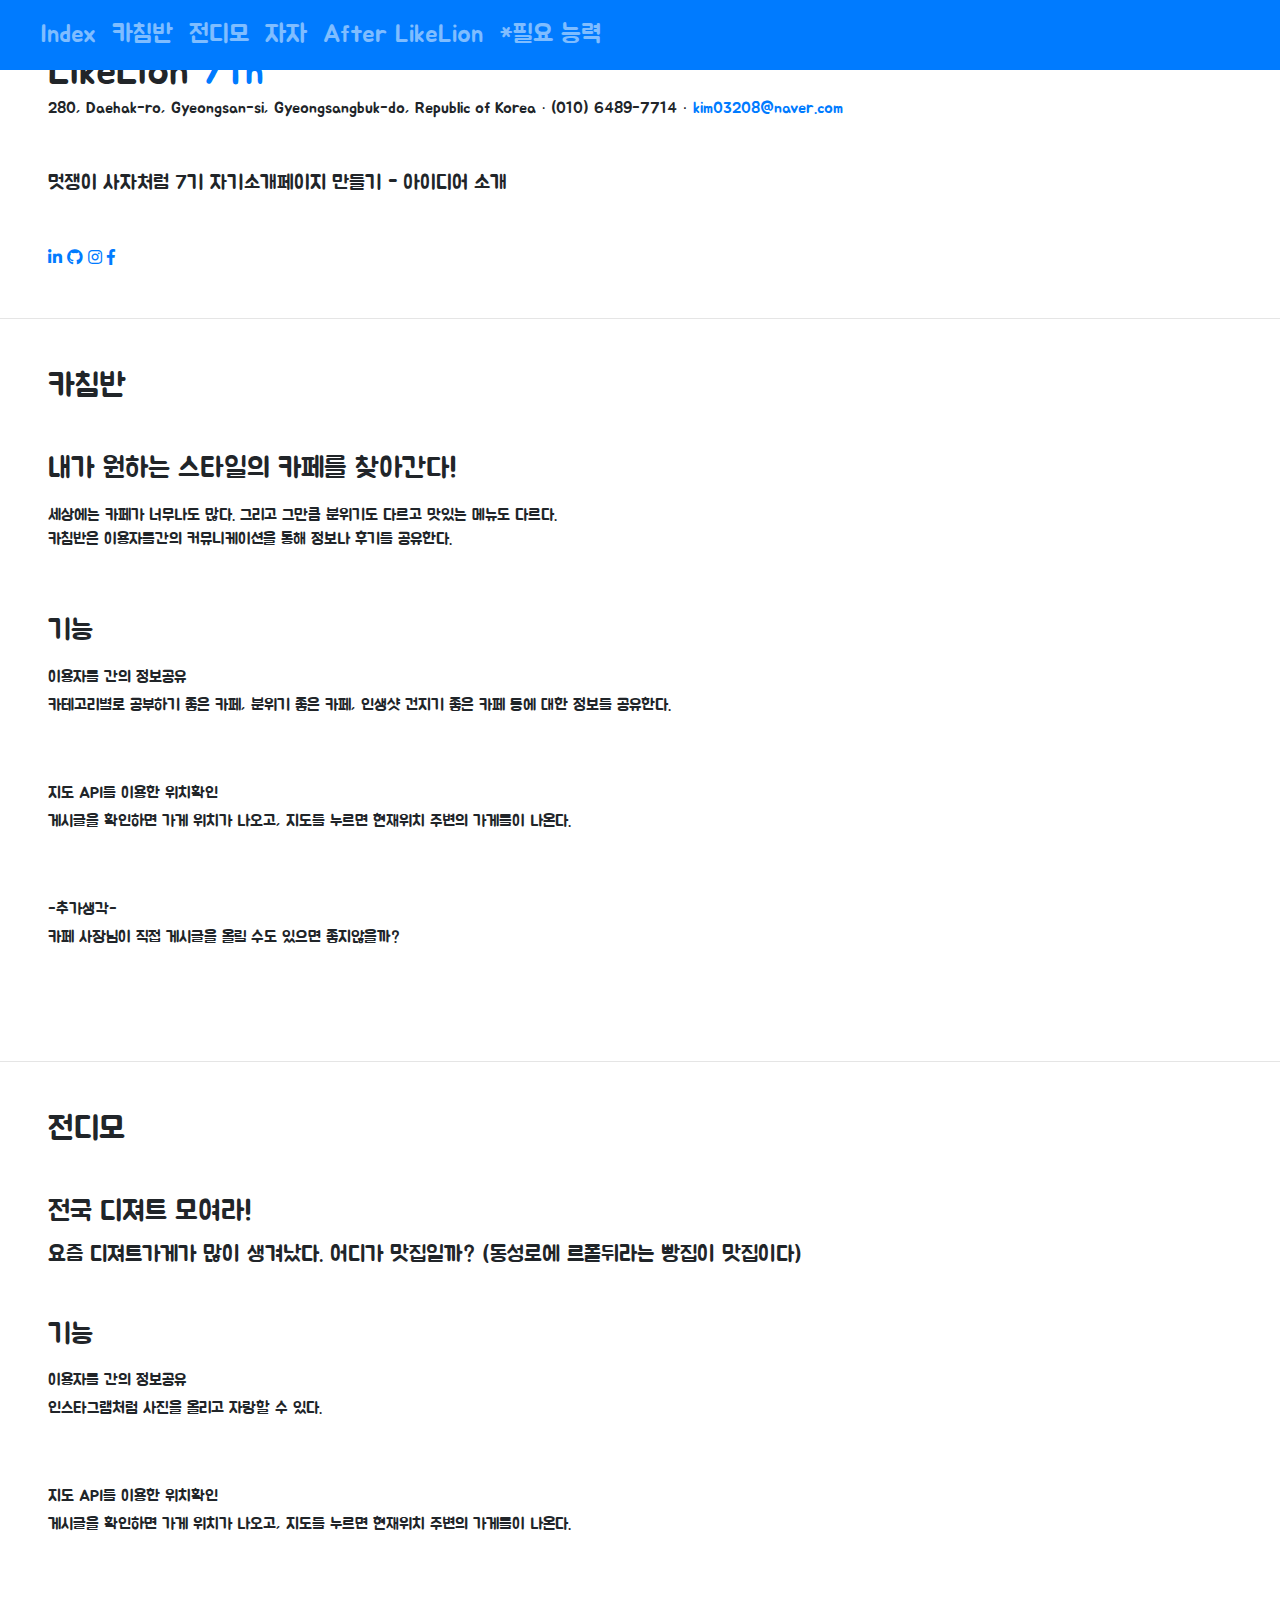
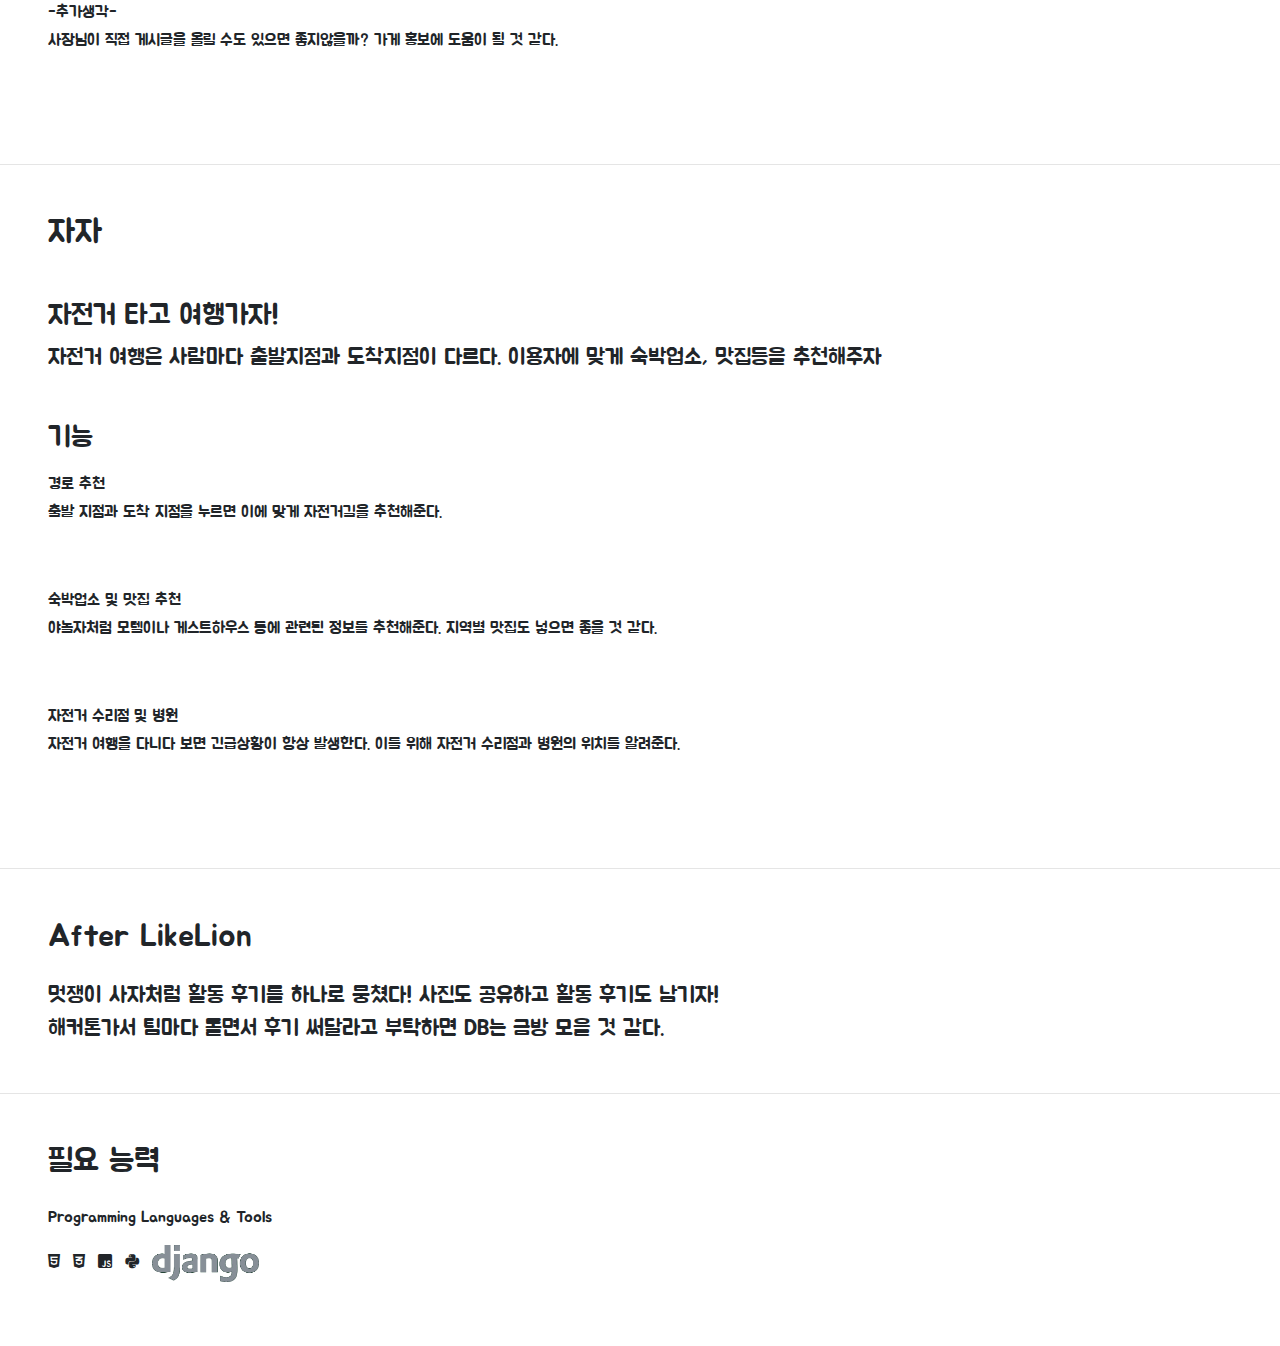
==== idea.html @ 7d44b67d "0325_ver1" ====
<!DOCTYPE html>
<html lang="en">

<head>

    <meta charset="utf-8">
    <meta name="viewport" content="width=device-width, initial-scale=1, shrink-to-fit=no">
    <meta name="description" content="">
    <meta name="author" content="">

    <title>SEUNG HWAN's IDEA</title>

    <!-- Bootstrap core CSS -->
    <link href="vendor/bootstrap/css/bootstrap.min.css" rel="stylesheet">

    <!-- Custom fonts for this template -->
    <link href="https://fonts.googleapis.com/css?family=Saira+Extra+Condensed:500,700" rel="stylesheet">
    <link href="https://fonts.googleapis.com/css?family=Muli:400,400i,800,800i" rel="stylesheet">
    <link href="vendor/fontawesome-free/css/all.min.css" rel="stylesheet">

    <!-- Custom styles for this template -->
    <link href="css/resume.min.css" rel="stylesheet">

    <!-- Google Font-->
    <link href="https://fonts.googleapis.com/css?family=Jua&amp;subset=korean" rel="stylesheet">
</head>

<body id="page-top" class="c_font">

    <nav class="navbar navbar-expand-lg navbar-dark bg-primary fixed-top" id="sideNav">
        <a class="navbar-brand js-scroll-trigger" href="#page-top">
            <span class="d-block d-lg-none">Clarence Taylor</span>
            <span class="d-none d-lg-block">
                <img class="img-fluid img-profile rounded-circle mx-auto mb-2" src="img/profile.jpg" alt="">
            </span>
        </a>
        <button class="navbar-toggler" type="button" data-toggle="collapse" data-target="#navbarSupportedContent"
            aria-controls="navbarSupportedContent" aria-expanded="false" aria-label="Toggle navigation">
            <span class="navbar-toggler-icon"></span>
        </button>
        <div class="collapse navbar-collapse" id="navbarSupportedContent">
            <ul class="navbar-nav" style="font-size:25px">
                <li class="nav-item">
                    <a class="nav-link js-scroll-trigger" href="#about">Index</a>
                </li>
                <li class="nav-item">
                    <a class="nav-link js-scroll-trigger" href="#experience">카침반</a>
                </li>
                <li class="nav-item">
                    <a class="nav-link js-scroll-trigger" href="#education">전디모</a>
                </li>
                <li class="nav-item">
                    <a class="nav-link js-scroll-trigger" href="#skills">자자</a>
                </li>
                <li class="nav-item">
                    <a class="nav-link js-scroll-trigger" href="#interests">After LikeLion</a>
                </li>
                <li class="nav-item">
                    <a class="nav-link js-scroll-trigger" href="#awards">*필요 능력</a>
                </li>
            </ul>
        </div>
    </nav>

    <div class="container-fluid p-0">

        <section class="resume-section p-3 p-lg-5 d-flex align-items-center" id="about">
            <div class="w-100">
                <h1 class="mb-0 c_font">LikeLion
                    <span class="text-primary">7th</span>
                </h1>
                <div class="subheading mb-5">280, Daehak-ro, Gyeongsan-si, Gyeongsangbuk-do, Republic of Korea · (010)
                    6489-7714 ·
                    <a href="mailto:name@email.com">kim03208@naver.com</a>
                </div>
                <p class="lead mb-5">멋쟁이 사자처럼 7기 자기소개페이지 만들기 - 아이디어 소개</p>
                <div class="social-icons">
                    <a href="index.html">
                        <i class="fab fa-linkedin-in"></i>
                    </a>
                    <a href="https://github.com/LovelyDUDU/LovelyDUDU.github.io">
                        <i class="fab fa-github"></i>
                    </a>
                    <a href="https://www.instagram.com">
                        <i class="fab fa-instagram"></i>
                    </a>
                    <a href="https://www.facebook.com">
                        <i class="fab fa-facebook-f"></i>
                    </a>
                </div>
            </div>
        </section>

        <hr class="m-0">

        <section class="resume-section p-3 p-lg-5 d-flex justify-content-center c_font" id="experience">
            <div class="w-100">
                <h2 class="mb-5 c_font">카침반</h2>

                <div class="resume-item d-flex flex-column flex-md-row justify-content-between mb-5">
                    <div class="resume-content">
                        <h3 class="mb-0 c_font">내가 원하는 스타일의 카페를 찾아간다!</h3>
                        <div class="subheading mb-3"></div>
                        <p>세상에는 카페가 너무나도 많다. 그리고 그만큼 분위기도 다르고 맛있는 메뉴도 다르다.<br>카침반은 이용자들간의 커뮤니케이션을 통해 정보나 후기를 공유한다. </p>
                    </div>
                </div>

                <div class="resume-item d-flex flex-column flex-md-row justify-content-between mb-5">
                    <div class="resume-content">
                        <h3 class="mb-3 c_font">기능</h3>
                        <div class="subheading mb-1 c_font">이용자들 간의 정보공유</div>
                        <p>카테고리별로 공부하기 좋은 카페, 분위기 좋은 카페, 인생샷 건지기 좋은 카페 등에 대한 정보를 공유한다.</p>
                    </div>
                </div>

                <div class="resume-item d-flex flex-column flex-md-row justify-content-between mb-5">
                    <div class="resume-content">
                        <div class="subheading mb-1 c_font">지도 API를 이용한 위치확인</div>
                        <p>게시글을 확인하면 가게 위치가 나오고, 지도를 누르면 현재위치 주변의 가게들이 나온다.</p>
                    </div>
                </div>

                <div class="resume-item d-flex flex-column flex-md-row justify-content-between mb-5">
                    <div class="resume-content">
                        <div class="subheading mb-1 c_font">-추가생각-</div>
                        <p>카페 사장님이 직접 게시글을 올릴 수도 있으면 좋지않을까?</p>
                    </div>
                </div>

            </div>

        </section>

        <hr class="m-0">

        <section class="resume-section p-3 p-lg-5 d-flex align-items-center" id="education">
            <div class="w-100">
                <h2 class="mb-5 c_font">전디모</h2>

                <div class="resume-item d-flex flex-column flex-md-row justify-content-between mb-5">
                    <div class="resume-content">
                        <h3 class="mb-0 c_font">전국 디져트 모여라!</h3>
                        <div class="subheading mb-2"></div>
                        <div style="font-size:22px">요즘 디져트가게가 많이 생겨났다. 어디가 맛집일까? (동성로에 르폴뒤라는 빵집이 맛집이다)</div>
                    </div>
                </div>

                <div class="resume-item d-flex flex-column flex-md-row justify-content-between mb-5">
                    <div class="resume-content">
                        <h3 class="mb-3 c_font">기능</h3>
                        <div class="subheading mb-1 c_font">이용자들 간의 정보공유</div>
                        <p>인스타그램처럼 사진을 올리고 자랑할 수 있다.</p>
                    </div>
                </div>

                <div class="resume-item d-flex flex-column flex-md-row justify-content-between mb-5">
                    <div class="resume-content">
                        <div class="subheading mb-1 c_font">지도 API를 이용한 위치확인</div>
                        <p>게시글을 확인하면 가게 위치가 나오고, 지도를 누르면 현재위치 주변의 가게들이 나온다.</p>
                    </div>
                </div>

                <div class="resume-item d-flex flex-column flex-md-row justify-content-between mb-5">
                    <div class="resume-content">
                        <div class="subheading mb-1 c_font">-추가생각-</div>
                        <p>사장님이 직접 게시글을 올릴 수도 있으면 좋지않을까? 가게 홍보에 도움이 될 것 같다.</p>
                    </div>
                </div>
            </div>
    </div>
    </section>

    <hr class="m-0">

    <section class="resume-section p-3 p-lg-5 d-flex align-items-center" id="skills">
        <div class="w-100">
            <h2 class="mb-5 c_font">자자</h2>

            <div class="resume-item d-flex flex-column flex-md-row justify-content-between mb-5">
                <div class="resume-content">
                    <h3 class="mb-0 c_font">자전거 타고 여행가자!</h3>
                    <div class="subheading mb-2"></div>
                    <div style="font-size:22px">자전거 여행은 사람마다 출발지점과 도착지점이 다르다. 이용자에 맞게 숙박업소, 맛집등을 추천해주자</div>
                </div>
            </div>

            <div class="resume-item d-flex flex-column flex-md-row justify-content-between mb-5">
                <div class="resume-content">
                    <h3 class="mb-3 c_font">기능</h3>
                    <div class="subheading mb-1 c_font">경로 추천</div>
                    <p>출발 지점과 도착 지점을 누르면 이에 맞게 자전거길을 추천해준다.</p>
                </div>
            </div>

            <div class="resume-item d-flex flex-column flex-md-row justify-content-between mb-5">
                <div class="resume-content">
                    <div class="subheading mb-1 c_font">숙박업소 및 맛집 추천</div>
                    <p>야놀자처럼 모텔이나 게스트하우스 등에 관련된 정보를 추천해준다. 지역별 맛집도 넣으면 좋을 것 같다.</p>
                </div>
            </div>

            <div class="resume-item d-flex flex-column flex-md-row justify-content-between mb-5">
                <div class="resume-content">
                    <div class="subheading mb-1 c_font">자전거 수리점 및 병원</div>
                    <p>자전거 여행을 다니다 보면 긴급상황이 항상 발생한다. 이를 위해 자전거 수리점과 병원의 위치를 알려준다.</p>
                </div>
            </div>
        </div>
    </section>

    <hr class="m-0">

    <section class="resume-section p-3 p-lg-5 d-flex align-items-center" id="interests">
        <div class="w-100">
            <h2 class="mb-4">After LikeLion</h2>
            <div style="font-size:22px">멋쟁이 사자처럼 활동 후기를 하나로 뭉쳤다! 사진도 공유하고 활동 후기도 남기자! <br> 해커톤가서 팀마다 돌면서 후기 써달라고 부탁하면 DB는 금방 모을 것 같다.</div>
        </div>
    </section>

    <hr class="m-0">

    <section class="resume-section p-3 p-lg-5 d-flex align-items-center" id="awards">
        <div class="w-100">
            <h2 class="mb-4 c_font">필요 능력</h2>
            <div class="subheading mb-3">Programming Languages &amp; Tools</div>
            <ul class="list-inline dev-icons">
                <li class="list-inline-item">
                    <i class="fab fa-html5"></i>
                </li>
                <li class="list-inline-item">
                    <i class="fab fa-css3-alt"></i>
                </li>
                <li class="list-inline-item">
                    <i class="fab fa-js-square"></i>
                </li>
                <li class="list-inline-item">
                    <i class="fab fa-python"></i>
                </li>
                <li class="list-inline-item">
                    <img class="img-fluid fab" src="img/icon_django.png" alt="" style="width:13%">
                </li>
            </ul>

    </section>

    </div>

    <!-- Bootstrap core JavaScript -->
    <script src="vendor/jquery/jquery.min.js"></script>
    <script src="vendor/bootstrap/js/bootstrap.bundle.min.js"></script>

    <!-- Plugin JavaScript -->
    <script src="vendor/jquery-easing/jquery.easing.min.js"></script>

    <!-- Custom scripts for this template -->
    <script src="js/resume.min.js"></script>

</body>
<style>
    .c_font {
        font-family: 'Jua', sans-serif;
    }
</style>

</html>
---- vendor/fontawesome-free/css/all.min.css ----
.fa,.fab,.fal,.far,.fas{-moz-osx-font-smoothing:grayscale;-webkit-font-smoothing:antialiased;display:inline-block;font-style:normal;font-variant:normal;text-rendering:auto;line-height:1}.fa-lg{font-size:1.33333em;line-height:.75em;vertical-align:-.0667em}.fa-xs{font-size:.75em}.fa-sm{font-size:.875em}.fa-1x{font-size:1em}.fa-2x{font-size:2em}.fa-3x{font-size:3em}.fa-4x{font-size:4em}.fa-5x{font-size:5em}.fa-6x{font-size:6em}.fa-7x{font-size:7em}.fa-8x{font-size:8em}.fa-9x{font-size:9em}.fa-10x{font-size:10em}.fa-fw{text-align:center;width:1.25em}.fa-ul{list-style-type:none;margin-left:2.5em;padding-left:0}.fa-ul>li{position:relative}.fa-li{left:-2em;position:absolute;text-align:center;width:2em;line-height:inherit}.fa-border{border:.08em solid #eee;border-radius:.1em;padding:.2em .25em .15em}.fa-pull-left{float:left}.fa-pull-right{float:right}.fa.fa-pull-left,.fab.fa-pull-left,.fal.fa-pull-left,.far.fa-pull-left,.fas.fa-pull-left{margin-right:.3em}.fa.fa-pull-right,.fab.fa-pull-right,.fal.fa-pull-right,.far.fa-pull-right,.fas.fa-pull-right{margin-left:.3em}.fa-spin{animation:fa-spin 2s infinite linear}.fa-pulse{animation:fa-spin 1s infinite steps(8)}@keyframes fa-spin{0%{transform:rotate(0deg)}to{transform:rotate(1turn)}}.fa-rotate-90{-ms-filter:"progid:DXImageTransform.Microsoft.BasicImage(rotation=1)";transform:rotate(90deg)}.fa-rotate-180{-ms-filter:"progid:DXImageTransform.Microsoft.BasicImage(rotation=2)";transform:rotate(180deg)}.fa-rotate-270{-ms-filter:"progid:DXImageTransform.Microsoft.BasicImage(rotation=3)";transform:rotate(270deg)}.fa-flip-horizontal{-ms-filter:"progid:DXImageTransform.Microsoft.BasicImage(rotation=0, mirror=1)";transform:scaleX(-1)}.fa-flip-vertical{transform:scaleY(-1)}.fa-flip-both,.fa-flip-horizontal.fa-flip-vertical,.fa-flip-vertical{-ms-filter:"progid:DXImageTransform.Microsoft.BasicImage(rotation=2, mirror=1)"}.fa-flip-both,.fa-flip-horizontal.fa-flip-vertical{transform:scale(-1)}:root .fa-flip-both,:root .fa-flip-horizontal,:root .fa-flip-vertical,:root .fa-rotate-90,:root .fa-rotate-180,:root .fa-rotate-270{filter:none}.fa-stack{display:inline-block;height:2em;line-height:2em;position:relative;vertical-align:middle;width:2.5em}.fa-stack-1x,.fa-stack-2x{left:0;position:absolute;text-align:center;width:100%}.fa-stack-1x{line-height:inherit}.fa-stack-2x{font-size:2em}.fa-inverse{color:#fff}.fa-500px:before{content:"\f26e"}.fa-accessible-icon:before{content:"\f368"}.fa-accusoft:before{content:"\f369"}.fa-acquisitions-incorporated:before{content:"\f6af"}.fa-ad:before{content:"\f641"}.fa-address-book:before{content:"\f2b9"}.fa-address-card:before{content:"\f2bb"}.fa-adjust:before{content:"\f042"}.fa-adn:before{content:"\f170"}.fa-adobe:before{content:"\f778"}.fa-adversal:before{content:"\f36a"}.fa-affiliatetheme:before{content:"\f36b"}.fa-air-freshener:before{content:"\f5d0"}.fa-algolia:before{content:"\f36c"}.fa-align-center:before{content:"\f037"}.fa-align-justify:before{content:"\f039"}.fa-align-left:before{content:"\f036"}.fa-align-right:before{content:"\f038"}.fa-alipay:before{content:"\f642"}.fa-allergies:before{content:"\f461"}.fa-amazon:before{content:"\f270"}.fa-amazon-pay:before{content:"\f42c"}.fa-ambulance:before{content:"\f0f9"}.fa-american-sign-language-interpreting:before{content:"\f2a3"}.fa-amilia:before{content:"\f36d"}.fa-anchor:before{content:"\f13d"}.fa-android:before{content:"\f17b"}.fa-angellist:before{content:"\f209"}.fa-angle-double-down:before{content:"\f103"}.fa-angle-double-left:before{content:"\f100"}.fa-angle-double-right:before{content:"\f101"}.fa-angle-double-up:before{content:"\f102"}.fa-angle-down:before{content:"\f107"}.fa-angle-left:before{content:"\f104"}.fa-angle-right:before{content:"\f105"}.fa-angle-up:before{content:"\f106"}.fa-angry:before{content:"\f556"}.fa-angrycreative:before{content:"\f36e"}.fa-angular:before{content:"\f420"}.fa-ankh:before{content:"\f644"}.fa-app-store:before{content:"\f36f"}.fa-app-store-ios:before{content:"\f370"}.fa-apper:before{content:"\f371"}.fa-apple:before{content:"\f179"}.fa-apple-alt:before{content:"\f5d1"}.fa-apple-pay:before{content:"\f415"}.fa-archive:before{content:"\f187"}.fa-archway:before{content:"\f557"}.fa-arrow-alt-circle-down:before{content:"\f358"}.fa-arrow-alt-circle-left:before{content:"\f359"}.fa-arrow-alt-circle-right:before{content:"\f35a"}.fa-arrow-alt-circle-up:before{content:"\f35b"}.fa-arrow-circle-down:before{content:"\f0ab"}.fa-arrow-circle-left:before{content:"\f0a8"}.fa-arrow-circle-right:before{content:"\f0a9"}.fa-arrow-circle-up:before{content:"\f0aa"}.fa-arrow-down:before{content:"\f063"}.fa-arrow-left:before{content:"\f060"}.fa-arrow-right:before{content:"\f061"}.fa-arrow-up:before{content:"\f062"}.fa-arrows-alt:before{content:"\f0b2"}.fa-arrows-alt-h:before{content:"\f337"}.fa-arrows-alt-v:before{content:"\f338"}.fa-artstation:before{content:"\f77a"}.fa-assistive-listening-systems:before{content:"\f2a2"}.fa-asterisk:before{content:"\f069"}.fa-asymmetrik:before{content:"\f372"}.fa-at:before{content:"\f1fa"}.fa-atlas:before{content:"\f558"}.fa-atlassian:before{content:"\f77b"}.fa-atom:before{content:"\f5d2"}.fa-audible:before{content:"\f373"}.fa-audio-description:before{content:"\f29e"}.fa-autoprefixer:before{content:"\f41c"}.fa-avianex:before{content:"\f374"}.fa-aviato:before{content:"\f421"}.fa-award:before{content:"\f559"}.fa-aws:before{content:"\f375"}.fa-baby:before{content:"\f77c"}.fa-baby-carriage:before{content:"\f77d"}.fa-backspace:before{content:"\f55a"}.fa-backward:before{content:"\f04a"}.fa-bacon:before{content:"\f7e5"}.fa-balance-scale:before{content:"\f24e"}.fa-ban:before{content:"\f05e"}.fa-band-aid:before{content:"\f462"}.fa-bandcamp:before{content:"\f2d5"}.fa-barcode:before{content:"\f02a"}.fa-bars:before{content:"\f0c9"}.fa-baseball-ball:before{content:"\f433"}.fa-basketball-ball:before{content:"\f434"}.fa-bath:before{content:"\f2cd"}.fa-battery-empty:before{content:"\f244"}.fa-battery-full:before{content:"\f240"}.fa-battery-half:before{content:"\f242"}.fa-battery-quarter:before{content:"\f243"}.fa-battery-three-quarters:before{content:"\f241"}.fa-bed:before{content:"\f236"}.fa-beer:before{content:"\f0fc"}.fa-behance:before{content:"\f1b4"}.fa-behance-square:before{content:"\f1b5"}.fa-bell:before{content:"\f0f3"}.fa-bell-slash:before{content:"\f1f6"}.fa-bezier-curve:before{content:"\f55b"}.fa-bible:before{content:"\f647"}.fa-bicycle:before{content:"\f206"}.fa-bimobject:before{content:"\f378"}.fa-binoculars:before{content:"\f1e5"}.fa-biohazard:before{content:"\f780"}.fa-birthday-cake:before{content:"\f1fd"}.fa-bitbucket:before{content:"\f171"}.fa-bitcoin:before{content:"\f379"}.fa-bity:before{content:"\f37a"}.fa-black-tie:before{content:"\f27e"}.fa-blackberry:before{content:"\f37b"}.fa-blender:before{content:"\f517"}.fa-blender-phone:before{content:"\f6b6"}.fa-blind:before{content:"\f29d"}.fa-blog:before{content:"\f781"}.fa-blogger:before{content:"\f37c"}.fa-blogger-b:before{content:"\f37d"}.fa-bluetooth:before{content:"\f293"}.fa-bluetooth-b:before{content:"\f294"}.fa-bold:before{content:"\f032"}.fa-bolt:before{content:"\f0e7"}.fa-bomb:before{content:"\f1e2"}.fa-bone:before{content:"\f5d7"}.fa-bong:before{content:"\f55c"}.fa-book:before{content:"\f02d"}.fa-book-dead:before{content:"\f6b7"}.fa-book-medical:before{content:"\f7e6"}.fa-book-open:before{content:"\f518"}.fa-book-reader:before{content:"\f5da"}.fa-bookmark:before{content:"\f02e"}.fa-bowling-ball:before{content:"\f436"}.fa-box:before{content:"\f466"}.fa-box-open:before{content:"\f49e"}.fa-boxes:before{content:"\f468"}.fa-braille:before{content:"\f2a1"}.fa-brain:before{content:"\f5dc"}.fa-bread-slice:before{content:"\f7ec"}.fa-briefcase:before{content:"\f0b1"}.fa-briefcase-medical:before{content:"\f469"}.fa-broadcast-tower:before{content:"\f519"}.fa-broom:before{content:"\f51a"}.fa-brush:before{content:"\f55d"}.fa-btc:before{content:"\f15a"}.fa-bug:before{content:"\f188"}.fa-building:before{content:"\f1ad"}.fa-bullhorn:before{content:"\f0a1"}.fa-bullseye:before{content:"\f140"}.fa-burn:before{content:"\f46a"}.fa-buromobelexperte:before{content:"\f37f"}.fa-bus:before{content:"\f207"}.fa-bus-alt:before{content:"\f55e"}.fa-business-time:before{content:"\f64a"}.fa-buysellads:before{content:"\f20d"}.fa-calculator:before{content:"\f1ec"}.fa-calendar:before{content:"\f133"}.fa-calendar-alt:before{content:"\f073"}.fa-calendar-check:before{content:"\f274"}.fa-calendar-day:before{content:"\f783"}.fa-calendar-minus:before{content:"\f272"}.fa-calendar-plus:before{content:"\f271"}.fa-calendar-times:before{content:"\f273"}.fa-calendar-week:before{content:"\f784"}.fa-camera:before{content:"\f030"}.fa-camera-retro:before{content:"\f083"}.fa-campground:before{content:"\f6bb"}.fa-canadian-maple-leaf:before{content:"\f785"}.fa-candy-cane:before{content:"\f786"}.fa-cannabis:before{content:"\f55f"}.fa-capsules:before{content:"\f46b"}.fa-car:before{content:"\f1b9"}.fa-car-alt:before{content:"\f5de"}.fa-car-battery:before{content:"\f5df"}.fa-car-crash:before{content:"\f5e1"}.fa-car-side:before{content:"\f5e4"}.fa-caret-down:before{content:"\f0d7"}.fa-caret-left:before{content:"\f0d9"}.fa-caret-right:before{content:"\f0da"}.fa-caret-square-down:before{content:"\f150"}.fa-caret-square-left:before{content:"\f191"}.fa-caret-square-right:before{content:"\f152"}.fa-caret-square-up:before{content:"\f151"}.fa-caret-up:before{content:"\f0d8"}.fa-carrot:before{content:"\f787"}.fa-cart-arrow-down:before{content:"\f218"}.fa-cart-plus:before{content:"\f217"}.fa-cash-register:before{content:"\f788"}.fa-cat:before{content:"\f6be"}.fa-cc-amazon-pay:before{content:"\f42d"}.fa-cc-amex:before{content:"\f1f3"}.fa-cc-apple-pay:before{content:"\f416"}.fa-cc-diners-club:before{content:"\f24c"}.fa-cc-discover:before{content:"\f1f2"}.fa-cc-jcb:before{content:"\f24b"}.fa-cc-mastercard:before{content:"\f1f1"}.fa-cc-paypal:before{content:"\f1f4"}.fa-cc-stripe:before{content:"\f1f5"}.fa-cc-visa:before{content:"\f1f0"}.fa-centercode:before{content:"\f380"}.fa-centos:before{content:"\f789"}.fa-certificate:before{content:"\f0a3"}.fa-chair:before{content:"\f6c0"}.fa-chalkboard:before{content:"\f51b"}.fa-chalkboard-teacher:before{content:"\f51c"}.fa-charging-station:before{content:"\f5e7"}.fa-chart-area:before{content:"\f1fe"}.fa-chart-bar:before{content:"\f080"}.fa-chart-line:before{content:"\f201"}.fa-chart-pie:before{content:"\f200"}.fa-check:before{content:"\f00c"}.fa-check-circle:before{content:"\f058"}.fa-check-double:before{content:"\f560"}.fa-check-square:before{content:"\f14a"}.fa-cheese:before{content:"\f7ef"}.fa-chess:before{content:"\f439"}.fa-chess-bishop:before{content:"\f43a"}.fa-chess-board:before{content:"\f43c"}.fa-chess-king:before{content:"\f43f"}.fa-chess-knight:before{content:"\f441"}.fa-chess-pawn:before{content:"\f443"}.fa-chess-queen:before{content:"\f445"}.fa-chess-rook:before{content:"\f447"}.fa-chevron-circle-down:before{content:"\f13a"}.fa-chevron-circle-left:before{content:"\f137"}.fa-chevron-circle-right:before{content:"\f138"}.fa-chevron-circle-up:before{content:"\f139"}.fa-chevron-down:before{content:"\f078"}.fa-chevron-left:before{content:"\f053"}.fa-chevron-right:before{content:"\f054"}.fa-chevron-up:before{content:"\f077"}.fa-child:before{content:"\f1ae"}.fa-chrome:before{content:"\f268"}.fa-church:before{content:"\f51d"}.fa-circle:before{content:"\f111"}.fa-circle-notch:before{content:"\f1ce"}.fa-city:before{content:"\f64f"}.fa-clinic-medical:before{content:"\f7f2"}.fa-clipboard:before{content:"\f328"}.fa-clipboard-check:before{content:"\f46c"}.fa-clipboard-list:before{content:"\f46d"}.fa-clock:before{content:"\f017"}.fa-clone:before{content:"\f24d"}.fa-closed-captioning:before{content:"\f20a"}.fa-cloud:before{content:"\f0c2"}.fa-cloud-download-alt:before{content:"\f381"}.fa-cloud-meatball:before{content:"\f73b"}.fa-cloud-moon:before{content:"\f6c3"}.fa-cloud-moon-rain:before{content:"\f73c"}.fa-cloud-rain:before{content:"\f73d"}.fa-cloud-showers-heavy:before{content:"\f740"}.fa-cloud-sun:before{content:"\f6c4"}.fa-cloud-sun-rain:before{content:"\f743"}.fa-cloud-upload-alt:before{content:"\f382"}.fa-cloudscale:before{content:"\f383"}.fa-cloudsmith:before{content:"\f384"}.fa-cloudversify:before{content:"\f385"}.fa-cocktail:before{content:"\f561"}.fa-code:before{content:"\f121"}.fa-code-branch:before{content:"\f126"}.fa-codepen:before{content:"\f1cb"}.fa-codiepie:before{content:"\f284"}.fa-coffee:before{content:"\f0f4"}.fa-cog:before{content:"\f013"}.fa-cogs:before{content:"\f085"}.fa-coins:before{content:"\f51e"}.fa-columns:before{content:"\f0db"}.fa-comment:before{content:"\f075"}.fa-comment-alt:before{content:"\f27a"}.fa-comment-dollar:before{content:"\f651"}.fa-comment-dots:before{content:"\f4ad"}.fa-comment-medical:before{content:"\f7f5"}.fa-comment-slash:before{content:"\f4b3"}.fa-comments:before{content:"\f086"}.fa-comments-dollar:before{content:"\f653"}.fa-compact-disc:before{content:"\f51f"}.fa-compass:before{content:"\f14e"}.fa-compress:before{content:"\f066"}.fa-compress-arrows-alt:before{content:"\f78c"}.fa-concierge-bell:before{content:"\f562"}.fa-confluence:before{content:"\f78d"}.fa-connectdevelop:before{content:"\f20e"}.fa-contao:before{content:"\f26d"}.fa-cookie:before{content:"\f563"}.fa-cookie-bite:before{content:"\f564"}.fa-copy:before{content:"\f0c5"}.fa-copyright:before{content:"\f1f9"}.fa-couch:before{content:"\f4b8"}.fa-cpanel:before{content:"\f388"}.fa-creative-commons:before{content:"\f25e"}.fa-creative-commons-by:before{content:"\f4e7"}.fa-creative-commons-nc:before{content:"\f4e8"}.fa-creative-commons-nc-eu:before{content:"\f4e9"}.fa-creative-commons-nc-jp:before{content:"\f4ea"}.fa-creative-commons-nd:before{content:"\f4eb"}.fa-creative-commons-pd:before{content:"\f4ec"}.fa-creative-commons-pd-alt:before{content:"\f4ed"}.fa-creative-commons-remix:before{content:"\f4ee"}.fa-creative-commons-sa:before{content:"\f4ef"}.fa-creative-commons-sampling:before{content:"\f4f0"}.fa-creative-commons-sampling-plus:before{content:"\f4f1"}.fa-creative-commons-share:before{content:"\f4f2"}.fa-creative-commons-zero:before{content:"\f4f3"}.fa-credit-card:before{content:"\f09d"}.fa-critical-role:before{content:"\f6c9"}.fa-crop:before{content:"\f125"}.fa-crop-alt:before{content:"\f565"}.fa-cross:before{content:"\f654"}.fa-crosshairs:before{content:"\f05b"}.fa-crow:before{content:"\f520"}.fa-crown:before{content:"\f521"}.fa-crutch:before{content:"\f7f7"}.fa-css3:before{content:"\f13c"}.fa-css3-alt:before{content:"\f38b"}.fa-cube:before{content:"\f1b2"}.fa-cubes:before{content:"\f1b3"}.fa-cut:before{content:"\f0c4"}.fa-cuttlefish:before{content:"\f38c"}.fa-d-and-d:before{content:"\f38d"}.fa-d-and-d-beyond:before{content:"\f6ca"}.fa-dashcube:before{content:"\f210"}.fa-database:before{content:"\f1c0"}.fa-deaf:before{content:"\f2a4"}.fa-delicious:before{content:"\f1a5"}.fa-democrat:before{content:"\f747"}.fa-deploydog:before{content:"\f38e"}.fa-deskpro:before{content:"\f38f"}.fa-desktop:before{content:"\f108"}.fa-dev:before{content:"\f6cc"}.fa-deviantart:before{content:"\f1bd"}.fa-dharmachakra:before{content:"\f655"}.fa-dhl:before{content:"\f790"}.fa-diagnoses:before{content:"\f470"}.fa-diaspora:before{content:"\f791"}.fa-dice:before{content:"\f522"}.fa-dice-d20:before{content:"\f6cf"}.fa-dice-d6:before{content:"\f6d1"}.fa-dice-five:before{content:"\f523"}.fa-dice-four:before{content:"\f524"}.fa-dice-one:before{content:"\f525"}.fa-dice-six:before{content:"\f526"}.fa-dice-three:before{content:"\f527"}.fa-dice-two:before{content:"\f528"}.fa-digg:before{content:"\f1a6"}.fa-digital-ocean:before{content:"\f391"}.fa-digital-tachograph:before{content:"\f566"}.fa-directions:before{content:"\f5eb"}.fa-discord:before{content:"\f392"}.fa-discourse:before{content:"\f393"}.fa-divide:before{content:"\f529"}.fa-dizzy:before{content:"\f567"}.fa-dna:before{content:"\f471"}.fa-dochub:before{content:"\f394"}.fa-docker:before{content:"\f395"}.fa-dog:before{content:"\f6d3"}.fa-dollar-sign:before{content:"\f155"}.fa-dolly:before{content:"\f472"}.fa-dolly-flatbed:before{content:"\f474"}.fa-donate:before{content:"\f4b9"}.fa-door-closed:before{content:"\f52a"}.fa-door-open:before{content:"\f52b"}.fa-dot-circle:before{content:"\f192"}.fa-dove:before{content:"\f4ba"}.fa-download:before{content:"\f019"}.fa-draft2digital:before{content:"\f396"}.fa-drafting-compass:before{content:"\f568"}.fa-dragon:before{content:"\f6d5"}.fa-draw-polygon:before{content:"\f5ee"}.fa-dribbble:before{content:"\f17d"}.fa-dribbble-square:before{content:"\f397"}.fa-dropbox:before{content:"\f16b"}.fa-drum:before{content:"\f569"}.fa-drum-steelpan:before{content:"\f56a"}.fa-drumstick-bite:before{content:"\f6d7"}.fa-drupal:before{content:"\f1a9"}.fa-dumbbell:before{content:"\f44b"}.fa-dumpster:before{content:"\f793"}.fa-dumpster-fire:before{content:"\f794"}.fa-dungeon:before{content:"\f6d9"}.fa-dyalog:before{content:"\f399"}.fa-earlybirds:before{content:"\f39a"}.fa-ebay:before{content:"\f4f4"}.fa-edge:before{content:"\f282"}.fa-edit:before{content:"\f044"}.fa-egg:before{content:"\f7fb"}.fa-eject:before{content:"\f052"}.fa-elementor:before{content:"\f430"}.fa-ellipsis-h:before{content:"\f141"}.fa-ellipsis-v:before{content:"\f142"}.fa-ello:before{content:"\f5f1"}.fa-ember:before{content:"\f423"}.fa-empire:before{content:"\f1d1"}.fa-envelope:before{content:"\f0e0"}.fa-envelope-open:before{content:"\f2b6"}.fa-envelope-open-text:before{content:"\f658"}.fa-envelope-square:before{content:"\f199"}.fa-envira:before{content:"\f299"}.fa-equals:before{content:"\f52c"}.fa-eraser:before{content:"\f12d"}.fa-erlang:before{content:"\f39d"}.fa-ethereum:before{content:"\f42e"}.fa-ethernet:before{content:"\f796"}.fa-etsy:before{content:"\f2d7"}.fa-euro-sign:before{content:"\f153"}.fa-exchange-alt:before{content:"\f362"}.fa-exclamation:before{content:"\f12a"}.fa-exclamation-circle:before{content:"\f06a"}.fa-exclamation-triangle:before{content:"\f071"}.fa-expand:before{content:"\f065"}.fa-expand-arrows-alt:before{content:"\f31e"}.fa-expeditedssl:before{content:"\f23e"}.fa-external-link-alt:before{content:"\f35d"}.fa-external-link-square-alt:before{content:"\f360"}.fa-eye:before{content:"\f06e"}.fa-eye-dropper:before{content:"\f1fb"}.fa-eye-slash:before{content:"\f070"}.fa-facebook:before{content:"\f09a"}.fa-facebook-f:before{content:"\f39e"}.fa-facebook-messenger:before{content:"\f39f"}.fa-facebook-square:before{content:"\f082"}.fa-fantasy-flight-games:before{content:"\f6dc"}.fa-fast-backward:before{content:"\f049"}.fa-fast-forward:before{content:"\f050"}.fa-fax:before{content:"\f1ac"}.fa-feather:before{content:"\f52d"}.fa-feather-alt:before{content:"\f56b"}.fa-fedex:before{content:"\f797"}.fa-fedora:before{content:"\f798"}.fa-female:before{content:"\f182"}.fa-fighter-jet:before{content:"\f0fb"}.fa-figma:before{content:"\f799"}.fa-file:before{content:"\f15b"}.fa-file-alt:before{content:"\f15c"}.fa-file-archive:before{content:"\f1c6"}.fa-file-audio:before{content:"\f1c7"}.fa-file-code:before{content:"\f1c9"}.fa-file-contract:before{content:"\f56c"}.fa-file-csv:before{content:"\f6dd"}.fa-file-download:before{content:"\f56d"}.fa-file-excel:before{content:"\f1c3"}.fa-file-export:before{content:"\f56e"}.fa-file-image:before{content:"\f1c5"}.fa-file-import:before{content:"\f56f"}.fa-file-invoice:before{content:"\f570"}.fa-file-invoice-dollar:before{content:"\f571"}.fa-file-medical:before{content:"\f477"}.fa-file-medical-alt:before{content:"\f478"}.fa-file-pdf:before{content:"\f1c1"}.fa-file-powerpoint:before{content:"\f1c4"}.fa-file-prescription:before{content:"\f572"}.fa-file-signature:before{content:"\f573"}.fa-file-upload:before{content:"\f574"}.fa-file-video:before{content:"\f1c8"}.fa-file-word:before{content:"\f1c2"}.fa-fill:before{content:"\f575"}.fa-fill-drip:before{content:"\f576"}.fa-film:before{content:"\f008"}.fa-filter:before{content:"\f0b0"}.fa-fingerprint:before{content:"\f577"}.fa-fire:before{content:"\f06d"}.fa-fire-alt:before{content:"\f7e4"}.fa-fire-extinguisher:before{content:"\f134"}.fa-firefox:before{content:"\f269"}.fa-first-aid:before{content:"\f479"}.fa-first-order:before{content:"\f2b0"}.fa-first-order-alt:before{content:"\f50a"}.fa-firstdraft:before{content:"\f3a1"}.fa-fish:before{content:"\f578"}.fa-fist-raised:before{content:"\f6de"}.fa-flag:before{content:"\f024"}.fa-flag-checkered:before{content:"\f11e"}.fa-flag-usa:before{content:"\f74d"}.fa-flask:before{content:"\f0c3"}.fa-flickr:before{content:"\f16e"}.fa-flipboard:before{content:"\f44d"}.fa-flushed:before{content:"\f579"}.fa-fly:before{content:"\f417"}.fa-folder:before{content:"\f07b"}.fa-folder-minus:before{content:"\f65d"}.fa-folder-open:before{content:"\f07c"}.fa-folder-plus:before{content:"\f65e"}.fa-font:before{content:"\f031"}.fa-font-awesome:before{content:"\f2b4"}.fa-font-awesome-alt:before{content:"\f35c"}.fa-font-awesome-flag:before{content:"\f425"}.fa-font-awesome-logo-full:before{content:"\f4e6"}.fa-fonticons:before{content:"\f280"}.fa-fonticons-fi:before{content:"\f3a2"}.fa-football-ball:before{content:"\f44e"}.fa-fort-awesome:before{content:"\f286"}.fa-fort-awesome-alt:before{content:"\f3a3"}.fa-forumbee:before{content:"\f211"}.fa-forward:before{content:"\f04e"}.fa-foursquare:before{content:"\f180"}.fa-free-code-camp:before{content:"\f2c5"}.fa-freebsd:before{content:"\f3a4"}.fa-frog:before{content:"\f52e"}.fa-frown:before{content:"\f119"}.fa-frown-open:before{content:"\f57a"}.fa-fulcrum:before{content:"\f50b"}.fa-funnel-dollar:before{content:"\f662"}.fa-futbol:before{content:"\f1e3"}.fa-galactic-republic:before{content:"\f50c"}.fa-galactic-senate:before{content:"\f50d"}.fa-gamepad:before{content:"\f11b"}.fa-gas-pump:before{content:"\f52f"}.fa-gavel:before{content:"\f0e3"}.fa-gem:before{content:"\f3a5"}.fa-genderless:before{content:"\f22d"}.fa-get-pocket:before{content:"\f265"}.fa-gg:before{content:"\f260"}.fa-gg-circle:before{content:"\f261"}.fa-ghost:before{content:"\f6e2"}.fa-gift:before{content:"\f06b"}.fa-gifts:before{content:"\f79c"}.fa-git:before{content:"\f1d3"}.fa-git-square:before{content:"\f1d2"}.fa-github:before{content:"\f09b"}.fa-github-alt:before{content:"\f113"}.fa-github-square:before{content:"\f092"}.fa-gitkraken:before{content:"\f3a6"}.fa-gitlab:before{content:"\f296"}.fa-gitter:before{content:"\f426"}.fa-glass-cheers:before{content:"\f79f"}.fa-glass-martini:before{content:"\f000"}.fa-glass-martini-alt:before{content:"\f57b"}.fa-glass-whiskey:before{content:"\f7a0"}.fa-glasses:before{content:"\f530"}.fa-glide:before{content:"\f2a5"}.fa-glide-g:before{content:"\f2a6"}.fa-globe:before{content:"\f0ac"}.fa-globe-africa:before{content:"\f57c"}.fa-globe-americas:before{content:"\f57d"}.fa-globe-asia:before{content:"\f57e"}.fa-globe-europe:before{content:"\f7a2"}.fa-gofore:before{content:"\f3a7"}.fa-golf-ball:before{content:"\f450"}.fa-goodreads:before{content:"\f3a8"}.fa-goodreads-g:before{content:"\f3a9"}.fa-google:before{content:"\f1a0"}.fa-google-drive:before{content:"\f3aa"}.fa-google-play:before{content:"\f3ab"}.fa-google-plus:before{content:"\f2b3"}.fa-google-plus-g:before{content:"\f0d5"}.fa-google-plus-square:before{content:"\f0d4"}.fa-google-wallet:before{content:"\f1ee"}.fa-gopuram:before{content:"\f664"}.fa-graduation-cap:before{content:"\f19d"}.fa-gratipay:before{content:"\f184"}.fa-grav:before{content:"\f2d6"}.fa-greater-than:before{content:"\f531"}.fa-greater-than-equal:before{content:"\f532"}.fa-grimace:before{content:"\f57f"}.fa-grin:before{content:"\f580"}.fa-grin-alt:before{content:"\f581"}.fa-grin-beam:before{content:"\f582"}.fa-grin-beam-sweat:before{content:"\f583"}.fa-grin-hearts:before{content:"\f584"}.fa-grin-squint:before{content:"\f585"}.fa-grin-squint-tears:before{content:"\f586"}.fa-grin-stars:before{content:"\f587"}.fa-grin-tears:before{content:"\f588"}.fa-grin-tongue:before{content:"\f589"}.fa-grin-tongue-squint:before{content:"\f58a"}.fa-grin-tongue-wink:before{content:"\f58b"}.fa-grin-wink:before{content:"\f58c"}.fa-grip-horizontal:before{content:"\f58d"}.fa-grip-lines:before{content:"\f7a4"}.fa-grip-lines-vertical:before{content:"\f7a5"}.fa-grip-vertical:before{content:"\f58e"}.fa-gripfire:before{content:"\f3ac"}.fa-grunt:before{content:"\f3ad"}.fa-guitar:before{content:"\f7a6"}.fa-gulp:before{content:"\f3ae"}.fa-h-square:before{content:"\f0fd"}.fa-hacker-news:before{content:"\f1d4"}.fa-hacker-news-square:before{content:"\f3af"}.fa-hackerrank:before{content:"\f5f7"}.fa-hamburger:before{content:"\f805"}.fa-hammer:before{content:"\f6e3"}.fa-hamsa:before{content:"\f665"}.fa-hand-holding:before{content:"\f4bd"}.fa-hand-holding-heart:before{content:"\f4be"}.fa-hand-holding-usd:before{content:"\f4c0"}.fa-hand-lizard:before{content:"\f258"}.fa-hand-middle-finger:before{content:"\f806"}.fa-hand-paper:before{content:"\f256"}.fa-hand-peace:before{content:"\f25b"}.fa-hand-point-down:before{content:"\f0a7"}.fa-hand-point-left:before{content:"\f0a5"}.fa-hand-point-right:before{content:"\f0a4"}.fa-hand-point-up:before{content:"\f0a6"}.fa-hand-pointer:before{content:"\f25a"}.fa-hand-rock:before{content:"\f255"}.fa-hand-scissors:before{content:"\f257"}.fa-hand-spock:before{content:"\f259"}.fa-hands:before{content:"\f4c2"}.fa-hands-helping:before{content:"\f4c4"}.fa-handshake:before{content:"\f2b5"}.fa-hanukiah:before{content:"\f6e6"}.fa-hard-hat:before{content:"\f807"}.fa-hashtag:before{content:"\f292"}.fa-hat-wizard:before{content:"\f6e8"}.fa-haykal:before{content:"\f666"}.fa-hdd:before{content:"\f0a0"}.fa-heading:before{content:"\f1dc"}.fa-headphones:before{content:"\f025"}.fa-headphones-alt:before{content:"\f58f"}.fa-headset:before{content:"\f590"}.fa-heart:before{content:"\f004"}.fa-heart-broken:before{content:"\f7a9"}.fa-heartbeat:before{content:"\f21e"}.fa-helicopter:before{content:"\f533"}.fa-highlighter:before{content:"\f591"}.fa-hiking:before{content:"\f6ec"}.fa-hippo:before{content:"\f6ed"}.fa-hips:before{content:"\f452"}.fa-hire-a-helper:before{content:"\f3b0"}.fa-history:before{content:"\f1da"}.fa-hockey-puck:before{content:"\f453"}.fa-holly-berry:before{content:"\f7aa"}.fa-home:before{content:"\f015"}.fa-hooli:before{content:"\f427"}.fa-hornbill:before{content:"\f592"}.fa-horse:before{content:"\f6f0"}.fa-horse-head:before{content:"\f7ab"}.fa-hospital:before{content:"\f0f8"}.fa-hospital-alt:before{content:"\f47d"}.fa-hospital-symbol:before{content:"\f47e"}.fa-hot-tub:before{content:"\f593"}.fa-hotdog:before{content:"\f80f"}.fa-hotel:before{content:"\f594"}.fa-hotjar:before{content:"\f3b1"}.fa-hourglass:before{content:"\f254"}.fa-hourglass-end:before{content:"\f253"}.fa-hourglass-half:before{content:"\f252"}.fa-hourglass-start:before{content:"\f251"}.fa-house-damage:before{content:"\f6f1"}.fa-houzz:before{content:"\f27c"}.fa-hryvnia:before{content:"\f6f2"}.fa-html5:before{content:"\f13b"}.fa-hubspot:before{content:"\f3b2"}.fa-i-cursor:before{content:"\f246"}.fa-ice-cream:before{content:"\f810"}.fa-icicles:before{content:"\f7ad"}.fa-id-badge:before{content:"\f2c1"}.fa-id-card:before{content:"\f2c2"}.fa-id-card-alt:before{content:"\f47f"}.fa-igloo:before{content:"\f7ae"}.fa-image:before{content:"\f03e"}.fa-images:before{content:"\f302"}.fa-imdb:before{content:"\f2d8"}.fa-inbox:before{content:"\f01c"}.fa-indent:before{content:"\f03c"}.fa-industry:before{content:"\f275"}.fa-infinity:before{content:"\f534"}.fa-info:before{content:"\f129"}.fa-info-circle:before{content:"\f05a"}.fa-instagram:before{content:"\f16d"}.fa-intercom:before{content:"\f7af"}.fa-internet-explorer:before{content:"\f26b"}.fa-invision:before{content:"\f7b0"}.fa-ioxhost:before{content:"\f208"}.fa-italic:before{content:"\f033"}.fa-itunes:before{content:"\f3b4"}.fa-itunes-note:before{content:"\f3b5"}.fa-java:before{content:"\f4e4"}.fa-jedi:before{content:"\f669"}.fa-jedi-order:before{content:"\f50e"}.fa-jenkins:before{content:"\f3b6"}.fa-jira:before{content:"\f7b1"}.fa-joget:before{content:"\f3b7"}.fa-joint:before{content:"\f595"}.fa-joomla:before{content:"\f1aa"}.fa-journal-whills:before{content:"\f66a"}.fa-js:before{content:"\f3b8"}.fa-js-square:before{content:"\f3b9"}.fa-jsfiddle:before{content:"\f1cc"}.fa-kaaba:before{content:"\f66b"}.fa-kaggle:before{content:"\f5fa"}.fa-key:before{content:"\f084"}.fa-keybase:before{content:"\f4f5"}.fa-keyboard:before{content:"\f11c"}.fa-keycdn:before{content:"\f3ba"}.fa-khanda:before{content:"\f66d"}.fa-kickstarter:before{content:"\f3bb"}.fa-kickstarter-k:before{content:"\f3bc"}.fa-kiss:before{content:"\f596"}.fa-kiss-beam:before{content:"\f597"}.fa-kiss-wink-heart:before{content:"\f598"}.fa-kiwi-bird:before{content:"\f535"}.fa-korvue:before{content:"\f42f"}.fa-landmark:before{content:"\f66f"}.fa-language:before{content:"\f1ab"}.fa-laptop:before{content:"\f109"}.fa-laptop-code:before{content:"\f5fc"}.fa-laptop-medical:before{content:"\f812"}.fa-laravel:before{content:"\f3bd"}.fa-lastfm:before{content:"\f202"}.fa-lastfm-square:before{content:"\f203"}.fa-laugh:before{content:"\f599"}.fa-laugh-beam:before{content:"\f59a"}.fa-laugh-squint:before{content:"\f59b"}.fa-laugh-wink:before{content:"\f59c"}.fa-layer-group:before{content:"\f5fd"}.fa-leaf:before{content:"\f06c"}.fa-leanpub:before{content:"\f212"}.fa-lemon:before{content:"\f094"}.fa-less:before{content:"\f41d"}.fa-less-than:before{content:"\f536"}.fa-less-than-equal:before{content:"\f537"}.fa-level-down-alt:before{content:"\f3be"}.fa-level-up-alt:before{content:"\f3bf"}.fa-life-ring:before{content:"\f1cd"}.fa-lightbulb:before{content:"\f0eb"}.fa-line:before{content:"\f3c0"}.fa-link:before{content:"\f0c1"}.fa-linkedin:before{content:"\f08c"}.fa-linkedin-in:before{content:"\f0e1"}.fa-linode:before{content:"\f2b8"}.fa-linux:before{content:"\f17c"}.fa-lira-sign:before{content:"\f195"}.fa-list:before{content:"\f03a"}.fa-list-alt:before{content:"\f022"}.fa-list-ol:before{content:"\f0cb"}.fa-list-ul:before{content:"\f0ca"}.fa-location-arrow:before{content:"\f124"}.fa-lock:before{content:"\f023"}.fa-lock-open:before{content:"\f3c1"}.fa-long-arrow-alt-down:before{content:"\f309"}.fa-long-arrow-alt-left:before{content:"\f30a"}.fa-long-arrow-alt-right:before{content:"\f30b"}.fa-long-arrow-alt-up:before{content:"\f30c"}.fa-low-vision:before{content:"\f2a8"}.fa-luggage-cart:before{content:"\f59d"}.fa-lyft:before{content:"\f3c3"}.fa-magento:before{content:"\f3c4"}.fa-magic:before{content:"\f0d0"}.fa-magnet:before{content:"\f076"}.fa-mail-bulk:before{content:"\f674"}.fa-mailchimp:before{content:"\f59e"}.fa-male:before{content:"\f183"}.fa-mandalorian:before{content:"\f50f"}.fa-map:before{content:"\f279"}.fa-map-marked:before{content:"\f59f"}.fa-map-marked-alt:before{content:"\f5a0"}.fa-map-marker:before{content:"\f041"}.fa-map-marker-alt:before{content:"\f3c5"}.fa-map-pin:before{content:"\f276"}.fa-map-signs:before{content:"\f277"}.fa-markdown:before{content:"\f60f"}.fa-marker:before{content:"\f5a1"}.fa-mars:before{content:"\f222"}.fa-mars-double:before{content:"\f227"}.fa-mars-stroke:before{content:"\f229"}.fa-mars-stroke-h:before{content:"\f22b"}.fa-mars-stroke-v:before{content:"\f22a"}.fa-mask:before{content:"\f6fa"}.fa-mastodon:before{content:"\f4f6"}.fa-maxcdn:before{content:"\f136"}.fa-medal:before{content:"\f5a2"}.fa-medapps:before{content:"\f3c6"}.fa-medium:before{content:"\f23a"}.fa-medium-m:before{content:"\f3c7"}.fa-medkit:before{content:"\f0fa"}.fa-medrt:before{content:"\f3c8"}.fa-meetup:before{content:"\f2e0"}.fa-megaport:before{content:"\f5a3"}.fa-meh:before{content:"\f11a"}.fa-meh-blank:before{content:"\f5a4"}.fa-meh-rolling-eyes:before{content:"\f5a5"}.fa-memory:before{content:"\f538"}.fa-mendeley:before{content:"\f7b3"}.fa-menorah:before{content:"\f676"}.fa-mercury:before{content:"\f223"}.fa-meteor:before{content:"\f753"}.fa-microchip:before{content:"\f2db"}.fa-microphone:before{content:"\f130"}.fa-microphone-alt:before{content:"\f3c9"}.fa-microphone-alt-slash:before{content:"\f539"}.fa-microphone-slash:before{content:"\f131"}.fa-microscope:before{content:"\f610"}.fa-microsoft:before{content:"\f3ca"}.fa-minus:before{content:"\f068"}.fa-minus-circle:before{content:"\f056"}.fa-minus-square:before{content:"\f146"}.fa-mitten:before{content:"\f7b5"}.fa-mix:before{content:"\f3cb"}.fa-mixcloud:before{content:"\f289"}.fa-mizuni:before{content:"\f3cc"}.fa-mobile:before{content:"\f10b"}.fa-mobile-alt:before{content:"\f3cd"}.fa-modx:before{content:"\f285"}.fa-monero:before{content:"\f3d0"}.fa-money-bill:before{content:"\f0d6"}.fa-money-bill-alt:before{content:"\f3d1"}.fa-money-bill-wave:before{content:"\f53a"}.fa-money-bill-wave-alt:before{content:"\f53b"}.fa-money-check:before{content:"\f53c"}.fa-money-check-alt:before{content:"\f53d"}.fa-monument:before{content:"\f5a6"}.fa-moon:before{content:"\f186"}.fa-mortar-pestle:before{content:"\f5a7"}.fa-mosque:before{content:"\f678"}.fa-motorcycle:before{content:"\f21c"}.fa-mountain:before{content:"\f6fc"}.fa-mouse-pointer:before{content:"\f245"}.fa-mug-hot:before{content:"\f7b6"}.fa-music:before{content:"\f001"}.fa-napster:before{content:"\f3d2"}.fa-neos:before{content:"\f612"}.fa-network-wired:before{content:"\f6ff"}.fa-neuter:before{content:"\f22c"}.fa-newspaper:before{content:"\f1ea"}.fa-nimblr:before{content:"\f5a8"}.fa-nintendo-switch:before{content:"\f418"}.fa-node:before{content:"\f419"}.fa-node-js:before{content:"\f3d3"}.fa-not-equal:before{content:"\f53e"}.fa-notes-medical:before{content:"\f481"}.fa-npm:before{content:"\f3d4"}.fa-ns8:before{content:"\f3d5"}.fa-nutritionix:before{content:"\f3d6"}.fa-object-group:before{content:"\f247"}.fa-object-ungroup:before{content:"\f248"}.fa-odnoklassniki:before{content:"\f263"}.fa-odnoklassniki-square:before{content:"\f264"}.fa-oil-can:before{content:"\f613"}.fa-old-republic:before{content:"\f510"}.fa-om:before{content:"\f679"}.fa-opencart:before{content:"\f23d"}.fa-openid:before{content:"\f19b"}.fa-opera:before{content:"\f26a"}.fa-optin-monster:before{content:"\f23c"}.fa-osi:before{content:"\f41a"}.fa-otter:before{content:"\f700"}.fa-outdent:before{content:"\f03b"}.fa-page4:before{content:"\f3d7"}.fa-pagelines:before{content:"\f18c"}.fa-pager:before{content:"\f815"}.fa-paint-brush:before{content:"\f1fc"}.fa-paint-roller:before{content:"\f5aa"}.fa-palette:before{content:"\f53f"}.fa-palfed:before{content:"\f3d8"}.fa-pallet:before{content:"\f482"}.fa-paper-plane:before{content:"\f1d8"}.fa-paperclip:before{content:"\f0c6"}.fa-parachute-box:before{content:"\f4cd"}.fa-paragraph:before{content:"\f1dd"}.fa-parking:before{content:"\f540"}.fa-passport:before{content:"\f5ab"}.fa-pastafarianism:before{content:"\f67b"}.fa-paste:before{content:"\f0ea"}.fa-patreon:before{content:"\f3d9"}.fa-pause:before{content:"\f04c"}.fa-pause-circle:before{content:"\f28b"}.fa-paw:before{content:"\f1b0"}.fa-paypal:before{content:"\f1ed"}.fa-peace:before{content:"\f67c"}.fa-pen:before{content:"\f304"}.fa-pen-alt:before{content:"\f305"}.fa-pen-fancy:before{content:"\f5ac"}.fa-pen-nib:before{content:"\f5ad"}.fa-pen-square:before{content:"\f14b"}.fa-pencil-alt:before{content:"\f303"}.fa-pencil-ruler:before{content:"\f5ae"}.fa-penny-arcade:before{content:"\f704"}.fa-people-carry:before{content:"\f4ce"}.fa-pepper-hot:before{content:"\f816"}.fa-percent:before{content:"\f295"}.fa-percentage:before{content:"\f541"}.fa-periscope:before{content:"\f3da"}.fa-person-booth:before{content:"\f756"}.fa-phabricator:before{content:"\f3db"}.fa-phoenix-framework:before{content:"\f3dc"}.fa-phoenix-squadron:before{content:"\f511"}.fa-phone:before{content:"\f095"}.fa-phone-slash:before{content:"\f3dd"}.fa-phone-square:before{content:"\f098"}.fa-phone-volume:before{content:"\f2a0"}.fa-php:before{content:"\f457"}.fa-pied-piper:before{content:"\f2ae"}.fa-pied-piper-alt:before{content:"\f1a8"}.fa-pied-piper-hat:before{content:"\f4e5"}.fa-pied-piper-pp:before{content:"\f1a7"}.fa-piggy-bank:before{content:"\f4d3"}.fa-pills:before{content:"\f484"}.fa-pinterest:before{content:"\f0d2"}.fa-pinterest-p:before{content:"\f231"}.fa-pinterest-square:before{content:"\f0d3"}.fa-pizza-slice:before{content:"\f818"}.fa-place-of-worship:before{content:"\f67f"}.fa-plane:before{content:"\f072"}.fa-plane-arrival:before{content:"\f5af"}.fa-plane-departure:before{content:"\f5b0"}.fa-play:before{content:"\f04b"}.fa-play-circle:before{content:"\f144"}.fa-playstation:before{content:"\f3df"}.fa-plug:before{content:"\f1e6"}.fa-plus:before{content:"\f067"}.fa-plus-circle:before{content:"\f055"}.fa-plus-square:before{content:"\f0fe"}.fa-podcast:before{content:"\f2ce"}.fa-poll:before{content:"\f681"}.fa-poll-h:before{content:"\f682"}.fa-poo:before{content:"\f2fe"}.fa-poo-storm:before{content:"\f75a"}.fa-poop:before{content:"\f619"}.fa-portrait:before{content:"\f3e0"}.fa-pound-sign:before{content:"\f154"}.fa-power-off:before{content:"\f011"}.fa-pray:before{content:"\f683"}.fa-praying-hands:before{content:"\f684"}.fa-prescription:before{content:"\f5b1"}.fa-prescription-bottle:before{content:"\f485"}.fa-prescription-bottle-alt:before{content:"\f486"}.fa-print:before{content:"\f02f"}.fa-procedures:before{content:"\f487"}.fa-product-hunt:before{content:"\f288"}.fa-project-diagram:before{content:"\f542"}.fa-pushed:before{content:"\f3e1"}.fa-puzzle-piece:before{content:"\f12e"}.fa-python:before{content:"\f3e2"}.fa-qq:before{content:"\f1d6"}.fa-qrcode:before{content:"\f029"}.fa-question:before{content:"\f128"}.fa-question-circle:before{content:"\f059"}.fa-quidditch:before{content:"\f458"}.fa-quinscape:before{content:"\f459"}.fa-quora:before{content:"\f2c4"}.fa-quote-left:before{content:"\f10d"}.fa-quote-right:before{content:"\f10e"}.fa-quran:before{content:"\f687"}.fa-r-project:before{content:"\f4f7"}.fa-radiation:before{content:"\f7b9"}.fa-radiation-alt:before{content:"\f7ba"}.fa-rainbow:before{content:"\f75b"}.fa-random:before{content:"\f074"}.fa-raspberry-pi:before{content:"\f7bb"}.fa-ravelry:before{content:"\f2d9"}.fa-react:before{content:"\f41b"}.fa-reacteurope:before{content:"\f75d"}.fa-readme:before{content:"\f4d5"}.fa-rebel:before{content:"\f1d0"}.fa-receipt:before{content:"\f543"}.fa-recycle:before{content:"\f1b8"}.fa-red-river:before{content:"\f3e3"}.fa-reddit:before{content:"\f1a1"}.fa-reddit-alien:before{content:"\f281"}.fa-reddit-square:before{content:"\f1a2"}.fa-redhat:before{content:"\f7bc"}.fa-redo:before{content:"\f01e"}.fa-redo-alt:before{content:"\f2f9"}.fa-registered:before{content:"\f25d"}.fa-renren:before{content:"\f18b"}.fa-reply:before{content:"\f3e5"}.fa-reply-all:before{content:"\f122"}.fa-replyd:before{content:"\f3e6"}.fa-republican:before{content:"\f75e"}.fa-researchgate:before{content:"\f4f8"}.fa-resolving:before{content:"\f3e7"}.fa-restroom:before{content:"\f7bd"}.fa-retweet:before{content:"\f079"}.fa-rev:before{content:"\f5b2"}.fa-ribbon:before{content:"\f4d6"}.fa-ring:before{content:"\f70b"}.fa-road:before{content:"\f018"}.fa-robot:before{content:"\f544"}.fa-rocket:before{content:"\f135"}.fa-rocketchat:before{content:"\f3e8"}.fa-rockrms:before{content:"\f3e9"}.fa-route:before{content:"\f4d7"}.fa-rss:before{content:"\f09e"}.fa-rss-square:before{content:"\f143"}.fa-ruble-sign:before{content:"\f158"}.fa-ruler:before{content:"\f545"}.fa-ruler-combined:before{content:"\f546"}.fa-ruler-horizontal:before{content:"\f547"}.fa-ruler-vertical:before{content:"\f548"}.fa-running:before{content:"\f70c"}.fa-rupee-sign:before{content:"\f156"}.fa-sad-cry:before{content:"\f5b3"}.fa-sad-tear:before{content:"\f5b4"}.fa-safari:before{content:"\f267"}.fa-sass:before{content:"\f41e"}.fa-satellite:before{content:"\f7bf"}.fa-satellite-dish:before{content:"\f7c0"}.fa-save:before{content:"\f0c7"}.fa-schlix:before{content:"\f3ea"}.fa-school:before{content:"\f549"}.fa-screwdriver:before{content:"\f54a"}.fa-scribd:before{content:"\f28a"}.fa-scroll:before{content:"\f70e"}.fa-sd-card:before{content:"\f7c2"}.fa-search:before{content:"\f002"}.fa-search-dollar:before{content:"\f688"}.fa-search-location:before{content:"\f689"}.fa-search-minus:before{content:"\f010"}.fa-search-plus:before{content:"\f00e"}.fa-searchengin:before{content:"\f3eb"}.fa-seedling:before{content:"\f4d8"}.fa-sellcast:before{content:"\f2da"}.fa-sellsy:before{content:"\f213"}.fa-server:before{content:"\f233"}.fa-servicestack:before{content:"\f3ec"}.fa-shapes:before{content:"\f61f"}.fa-share:before{content:"\f064"}.fa-share-alt:before{content:"\f1e0"}.fa-share-alt-square:before{content:"\f1e1"}.fa-share-square:before{content:"\f14d"}.fa-shekel-sign:before{content:"\f20b"}.fa-shield-alt:before{content:"\f3ed"}.fa-ship:before{content:"\f21a"}.fa-shipping-fast:before{content:"\f48b"}.fa-shirtsinbulk:before{content:"\f214"}.fa-shoe-prints:before{content:"\f54b"}.fa-shopping-bag:before{content:"\f290"}.fa-shopping-basket:before{content:"\f291"}.fa-shopping-cart:before{content:"\f07a"}.fa-shopware:before{content:"\f5b5"}.fa-shower:before{content:"\f2cc"}.fa-shuttle-van:before{content:"\f5b6"}.fa-sign:before{content:"\f4d9"}.fa-sign-in-alt:before{content:"\f2f6"}.fa-sign-language:before{content:"\f2a7"}.fa-sign-out-alt:before{content:"\f2f5"}.fa-signal:before{content:"\f012"}.fa-signature:before{content:"\f5b7"}.fa-sim-card:before{content:"\f7c4"}.fa-simplybuilt:before{content:"\f215"}.fa-sistrix:before{content:"\f3ee"}.fa-sitemap:before{content:"\f0e8"}.fa-sith:before{content:"\f512"}.fa-skating:before{content:"\f7c5"}.fa-sketch:before{content:"\f7c6"}.fa-skiing:before{content:"\f7c9"}.fa-skiing-nordic:before{content:"\f7ca"}.fa-skull:before{content:"\f54c"}.fa-skull-crossbones:before{content:"\f714"}.fa-skyatlas:before{content:"\f216"}.fa-skype:before{content:"\f17e"}.fa-slack:before{content:"\f198"}.fa-slack-hash:before{content:"\f3ef"}.fa-slash:before{content:"\f715"}.fa-sleigh:before{content:"\f7cc"}.fa-sliders-h:before{content:"\f1de"}.fa-slideshare:before{content:"\f1e7"}.fa-smile:before{content:"\f118"}.fa-smile-beam:before{content:"\f5b8"}.fa-smile-wink:before{content:"\f4da"}.fa-smog:before{content:"\f75f"}.fa-smoking:before{content:"\f48d"}.fa-smoking-ban:before{content:"\f54d"}.fa-sms:before{content:"\f7cd"}.fa-snapchat:before{content:"\f2ab"}.fa-snapchat-ghost:before{content:"\f2ac"}.fa-snapchat-square:before{content:"\f2ad"}.fa-snowboarding:before{content:"\f7ce"}.fa-snowflake:before{content:"\f2dc"}.fa-snowman:before{content:"\f7d0"}.fa-snowplow:before{content:"\f7d2"}.fa-socks:before{content:"\f696"}.fa-solar-panel:before{content:"\f5ba"}.fa-sort:before{content:"\f0dc"}.fa-sort-alpha-down:before{content:"\f15d"}.fa-sort-alpha-up:before{content:"\f15e"}.fa-sort-amount-down:before{content:"\f160"}.fa-sort-amount-up:before{content:"\f161"}.fa-sort-down:before{content:"\f0dd"}.fa-sort-numeric-down:before{content:"\f162"}.fa-sort-numeric-up:before{content:"\f163"}.fa-sort-up:before{content:"\f0de"}.fa-soundcloud:before{content:"\f1be"}.fa-sourcetree:before{content:"\f7d3"}.fa-spa:before{content:"\f5bb"}.fa-space-shuttle:before{content:"\f197"}.fa-speakap:before{content:"\f3f3"}.fa-spider:before{content:"\f717"}.fa-spinner:before{content:"\f110"}.fa-splotch:before{content:"\f5bc"}.fa-spotify:before{content:"\f1bc"}.fa-spray-can:before{content:"\f5bd"}.fa-square:before{content:"\f0c8"}.fa-square-full:before{content:"\f45c"}.fa-square-root-alt:before{content:"\f698"}.fa-squarespace:before{content:"\f5be"}.fa-stack-exchange:before{content:"\f18d"}.fa-stack-overflow:before{content:"\f16c"}.fa-stamp:before{content:"\f5bf"}.fa-star:before{content:"\f005"}.fa-star-and-crescent:before{content:"\f699"}.fa-star-half:before{content:"\f089"}.fa-star-half-alt:before{content:"\f5c0"}.fa-star-of-david:before{content:"\f69a"}.fa-star-of-life:before{content:"\f621"}.fa-staylinked:before{content:"\f3f5"}.fa-steam:before{content:"\f1b6"}.fa-steam-square:before{content:"\f1b7"}.fa-steam-symbol:before{content:"\f3f6"}.fa-step-backward:before{content:"\f048"}.fa-step-forward:before{content:"\f051"}.fa-stethoscope:before{content:"\f0f1"}.fa-sticker-mule:before{content:"\f3f7"}.fa-sticky-note:before{content:"\f249"}.fa-stop:before{content:"\f04d"}.fa-stop-circle:before{content:"\f28d"}.fa-stopwatch:before{content:"\f2f2"}.fa-store:before{content:"\f54e"}.fa-store-alt:before{content:"\f54f"}.fa-strava:before{content:"\f428"}.fa-stream:before{content:"\f550"}.fa-street-view:before{content:"\f21d"}.fa-strikethrough:before{content:"\f0cc"}.fa-stripe:before{content:"\f429"}.fa-stripe-s:before{content:"\f42a"}.fa-stroopwafel:before{content:"\f551"}.fa-studiovinari:before{content:"\f3f8"}.fa-stumbleupon:before{content:"\f1a4"}.fa-stumbleupon-circle:before{content:"\f1a3"}.fa-subscript:before{content:"\f12c"}.fa-subway:before{content:"\f239"}.fa-suitcase:before{content:"\f0f2"}.fa-suitcase-rolling:before{content:"\f5c1"}.fa-sun:before{content:"\f185"}.fa-superpowers:before{content:"\f2dd"}.fa-superscript:before{content:"\f12b"}.fa-supple:before{content:"\f3f9"}.fa-surprise:before{content:"\f5c2"}.fa-suse:before{content:"\f7d6"}.fa-swatchbook:before{content:"\f5c3"}.fa-swimmer:before{content:"\f5c4"}.fa-swimming-pool:before{content:"\f5c5"}.fa-synagogue:before{content:"\f69b"}.fa-sync:before{content:"\f021"}.fa-sync-alt:before{content:"\f2f1"}.fa-syringe:before{content:"\f48e"}.fa-table:before{content:"\f0ce"}.fa-table-tennis:before{content:"\f45d"}.fa-tablet:before{content:"\f10a"}.fa-tablet-alt:before{content:"\f3fa"}.fa-tablets:before{content:"\f490"}.fa-tachometer-alt:before{content:"\f3fd"}.fa-tag:before{content:"\f02b"}.fa-tags:before{content:"\f02c"}.fa-tape:before{content:"\f4db"}.fa-tasks:before{content:"\f0ae"}.fa-taxi:before{content:"\f1ba"}.fa-teamspeak:before{content:"\f4f9"}.fa-teeth:before{content:"\f62e"}.fa-teeth-open:before{content:"\f62f"}.fa-telegram:before{content:"\f2c6"}.fa-telegram-plane:before{content:"\f3fe"}.fa-temperature-high:before{content:"\f769"}.fa-temperature-low:before{content:"\f76b"}.fa-tencent-weibo:before{content:"\f1d5"}.fa-tenge:before{content:"\f7d7"}.fa-terminal:before{content:"\f120"}.fa-text-height:before{content:"\f034"}.fa-text-width:before{content:"\f035"}.fa-th:before{content:"\f00a"}.fa-th-large:before{content:"\f009"}.fa-th-list:before{content:"\f00b"}.fa-the-red-yeti:before{content:"\f69d"}.fa-theater-masks:before{content:"\f630"}.fa-themeco:before{content:"\f5c6"}.fa-themeisle:before{content:"\f2b2"}.fa-thermometer:before{content:"\f491"}.fa-thermometer-empty:before{content:"\f2cb"}.fa-thermometer-full:before{content:"\f2c7"}.fa-thermometer-half:before{content:"\f2c9"}.fa-thermometer-quarter:before{content:"\f2ca"}.fa-thermometer-three-quarters:before{content:"\f2c8"}.fa-think-peaks:before{content:"\f731"}.fa-thumbs-down:before{content:"\f165"}.fa-thumbs-up:before{content:"\f164"}.fa-thumbtack:before{content:"\f08d"}.fa-ticket-alt:before{content:"\f3ff"}.fa-times:before{content:"\f00d"}.fa-times-circle:before{content:"\f057"}.fa-tint:before{content:"\f043"}.fa-tint-slash:before{content:"\f5c7"}.fa-tired:before{content:"\f5c8"}.fa-toggle-off:before{content:"\f204"}.fa-toggle-on:before{content:"\f205"}.fa-toilet:before{content:"\f7d8"}.fa-toilet-paper:before{content:"\f71e"}.fa-toolbox:before{content:"\f552"}.fa-tools:before{content:"\f7d9"}.fa-tooth:before{content:"\f5c9"}.fa-torah:before{content:"\f6a0"}.fa-torii-gate:before{content:"\f6a1"}.fa-tractor:before{content:"\f722"}.fa-trade-federation:before{content:"\f513"}.fa-trademark:before{content:"\f25c"}.fa-traffic-light:before{content:"\f637"}.fa-train:before{content:"\f238"}.fa-tram:before{content:"\f7da"}.fa-transgender:before{content:"\f224"}.fa-transgender-alt:before{content:"\f225"}.fa-trash:before{content:"\f1f8"}.fa-trash-alt:before{content:"\f2ed"}.fa-trash-restore:before{content:"\f829"}.fa-trash-restore-alt:before{content:"\f82a"}.fa-tree:before{content:"\f1bb"}.fa-trello:before{content:"\f181"}.fa-tripadvisor:before{content:"\f262"}.fa-trophy:before{content:"\f091"}.fa-truck:before{content:"\f0d1"}.fa-truck-loading:before{content:"\f4de"}.fa-truck-monster:before{content:"\f63b"}.fa-truck-moving:before{content:"\f4df"}.fa-truck-pickup:before{content:"\f63c"}.fa-tshirt:before{content:"\f553"}.fa-tty:before{content:"\f1e4"}.fa-tumblr:before{content:"\f173"}.fa-tumblr-square:before{content:"\f174"}.fa-tv:before{content:"\f26c"}.fa-twitch:before{content:"\f1e8"}.fa-twitter:before{content:"\f099"}.fa-twitter-square:before{content:"\f081"}.fa-typo3:before{content:"\f42b"}.fa-uber:before{content:"\f402"}.fa-ubuntu:before{content:"\f7df"}.fa-uikit:before{content:"\f403"}.fa-umbrella:before{content:"\f0e9"}.fa-umbrella-beach:before{content:"\f5ca"}.fa-underline:before{content:"\f0cd"}.fa-undo:before{content:"\f0e2"}.fa-undo-alt:before{content:"\f2ea"}.fa-uniregistry:before{content:"\f404"}.fa-universal-access:before{content:"\f29a"}.fa-university:before{content:"\f19c"}.fa-unlink:before{content:"\f127"}.fa-unlock:before{content:"\f09c"}.fa-unlock-alt:before{content:"\f13e"}.fa-untappd:before{content:"\f405"}.fa-upload:before{content:"\f093"}.fa-ups:before{content:"\f7e0"}.fa-usb:before{content:"\f287"}.fa-user:before{content:"\f007"}.fa-user-alt:before{content:"\f406"}.fa-user-alt-slash:before{content:"\f4fa"}.fa-user-astronaut:before{content:"\f4fb"}.fa-user-check:before{content:"\f4fc"}.fa-user-circle:before{content:"\f2bd"}.fa-user-clock:before{content:"\f4fd"}.fa-user-cog:before{content:"\f4fe"}.fa-user-edit:before{content:"\f4ff"}.fa-user-friends:before{content:"\f500"}.fa-user-graduate:before{content:"\f501"}.fa-user-injured:before{content:"\f728"}.fa-user-lock:before{content:"\f502"}.fa-user-md:before{content:"\f0f0"}.fa-user-minus:before{content:"\f503"}.fa-user-ninja:before{content:"\f504"}.fa-user-nurse:before{content:"\f82f"}.fa-user-plus:before{content:"\f234"}.fa-user-secret:before{content:"\f21b"}.fa-user-shield:before{content:"\f505"}.fa-user-slash:before{content:"\f506"}.fa-user-tag:before{content:"\f507"}.fa-user-tie:before{content:"\f508"}.fa-user-times:before{content:"\f235"}.fa-users:before{content:"\f0c0"}.fa-users-cog:before{content:"\f509"}.fa-usps:before{content:"\f7e1"}.fa-ussunnah:before{content:"\f407"}.fa-utensil-spoon:before{content:"\f2e5"}.fa-utensils:before{content:"\f2e7"}.fa-vaadin:before{content:"\f408"}.fa-vector-square:before{content:"\f5cb"}.fa-venus:before{content:"\f221"}.fa-venus-double:before{content:"\f226"}.fa-venus-mars:before{content:"\f228"}.fa-viacoin:before{content:"\f237"}.fa-viadeo:before{content:"\f2a9"}.fa-viadeo-square:before{content:"\f2aa"}.fa-vial:before{content:"\f492"}.fa-vials:before{content:"\f493"}.fa-viber:before{content:"\f409"}.fa-video:before{content:"\f03d"}.fa-video-slash:before{content:"\f4e2"}.fa-vihara:before{content:"\f6a7"}.fa-vimeo:before{content:"\f40a"}.fa-vimeo-square:before{content:"\f194"}.fa-vimeo-v:before{content:"\f27d"}.fa-vine:before{content:"\f1ca"}.fa-vk:before{content:"\f189"}.fa-vnv:before{content:"\f40b"}.fa-volleyball-ball:before{content:"\f45f"}.fa-volume-down:before{content:"\f027"}.fa-volume-mute:before{content:"\f6a9"}.fa-volume-off:before{content:"\f026"}.fa-volume-up:before{content:"\f028"}.fa-vote-yea:before{content:"\f772"}.fa-vr-cardboard:before{content:"\f729"}.fa-vuejs:before{content:"\f41f"}.fa-walking:before{content:"\f554"}.fa-wallet:before{content:"\f555"}.fa-warehouse:before{content:"\f494"}.fa-water:before{content:"\f773"}.fa-weebly:before{content:"\f5cc"}.fa-weibo:before{content:"\f18a"}.fa-weight:before{content:"\f496"}.fa-weight-hanging:before{content:"\f5cd"}.fa-weixin:before{content:"\f1d7"}.fa-whatsapp:before{content:"\f232"}.fa-whatsapp-square:before{content:"\f40c"}.fa-wheelchair:before{content:"\f193"}.fa-whmcs:before{content:"\f40d"}.fa-wifi:before{content:"\f1eb"}.fa-wikipedia-w:before{content:"\f266"}.fa-wind:before{content:"\f72e"}.fa-window-close:before{content:"\f410"}.fa-window-maximize:before{content:"\f2d0"}.fa-window-minimize:before{content:"\f2d1"}.fa-window-restore:before{content:"\f2d2"}.fa-windows:before{content:"\f17a"}.fa-wine-bottle:before{content:"\f72f"}.fa-wine-glass:before{content:"\f4e3"}.fa-wine-glass-alt:before{content:"\f5ce"}.fa-wix:before{content:"\f5cf"}.fa-wizards-of-the-coast:before{content:"\f730"}.fa-wolf-pack-battalion:before{content:"\f514"}.fa-won-sign:before{content:"\f159"}.fa-wordpress:before{content:"\f19a"}.fa-wordpress-simple:before{content:"\f411"}.fa-wpbeginner:before{content:"\f297"}.fa-wpexplorer:before{content:"\f2de"}.fa-wpforms:before{content:"\f298"}.fa-wpressr:before{content:"\f3e4"}.fa-wrench:before{content:"\f0ad"}.fa-x-ray:before{content:"\f497"}.fa-xbox:before{content:"\f412"}.fa-xing:before{content:"\f168"}.fa-xing-square:before{content:"\f169"}.fa-y-combinator:before{content:"\f23b"}.fa-yahoo:before{content:"\f19e"}.fa-yandex:before{content:"\f413"}.fa-yandex-international:before{content:"\f414"}.fa-yarn:before{content:"\f7e3"}.fa-yelp:before{content:"\f1e9"}.fa-yen-sign:before{content:"\f157"}.fa-yin-yang:before{content:"\f6ad"}.fa-yoast:before{content:"\f2b1"}.fa-youtube:before{content:"\f167"}.fa-youtube-square:before{content:"\f431"}.fa-zhihu:before{content:"\f63f"}.sr-only{border:0;clip:rect(0,0,0,0);height:1px;margin:-1px;overflow:hidden;padding:0;position:absolute;width:1px}.sr-only-focusable:active,.sr-only-focusable:focus{clip:auto;height:auto;margin:0;overflow:visible;position:static;width:auto}@font-face{font-family:"Font Awesome 5 Brands";font-style:normal;font-weight:normal;font-display:auto;src:url(../webfonts/fa-brands-400.eot);src:url(../webfonts/fa-brands-400.eot?#iefix) format("embedded-opentype"),url(../webfonts/fa-brands-400.woff2) format("woff2"),url(../webfonts/fa-brands-400.woff) format("woff"),url(../webfonts/fa-brands-400.ttf) format("truetype"),url(../webfonts/fa-brands-400.svg#fontawesome) format("svg")}.fab{font-family:"Font Awesome 5 Brands"}@font-face{font-family:"Font Awesome 5 Free";font-style:normal;font-weight:400;font-display:auto;src:url(../webfonts/fa-regular-400.eot);src:url(../webfonts/fa-regular-400.eot?#iefix) format("embedded-opentype"),url(../webfonts/fa-regular-400.woff2) format("woff2"),url(../webfonts/fa-regular-400.woff) format("woff"),url(../webfonts/fa-regular-400.ttf) format("truetype"),url(../webfonts/fa-regular-400.svg#fontawesome) format("svg")}.far{font-weight:400}@font-face{font-family:"Font Awesome 5 Free";font-style:normal;font-weight:900;font-display:auto;src:url(../webfonts/fa-solid-900.eot);src:url(../webfonts/fa-solid-900.eot?#iefix) format("embedded-opentype"),url(../webfonts/fa-solid-900.woff2) format("woff2"),url(../webfonts/fa-solid-900.woff) format("woff"),url(../webfonts/fa-solid-900.ttf) format("truetype"),url(../webfonts/fa-solid-900.svg#fontawesome) format("svg")}.fa,.far,.fas{font-family:"Font Awesome 5 Free"}.fa,.fas{font-weight:900}
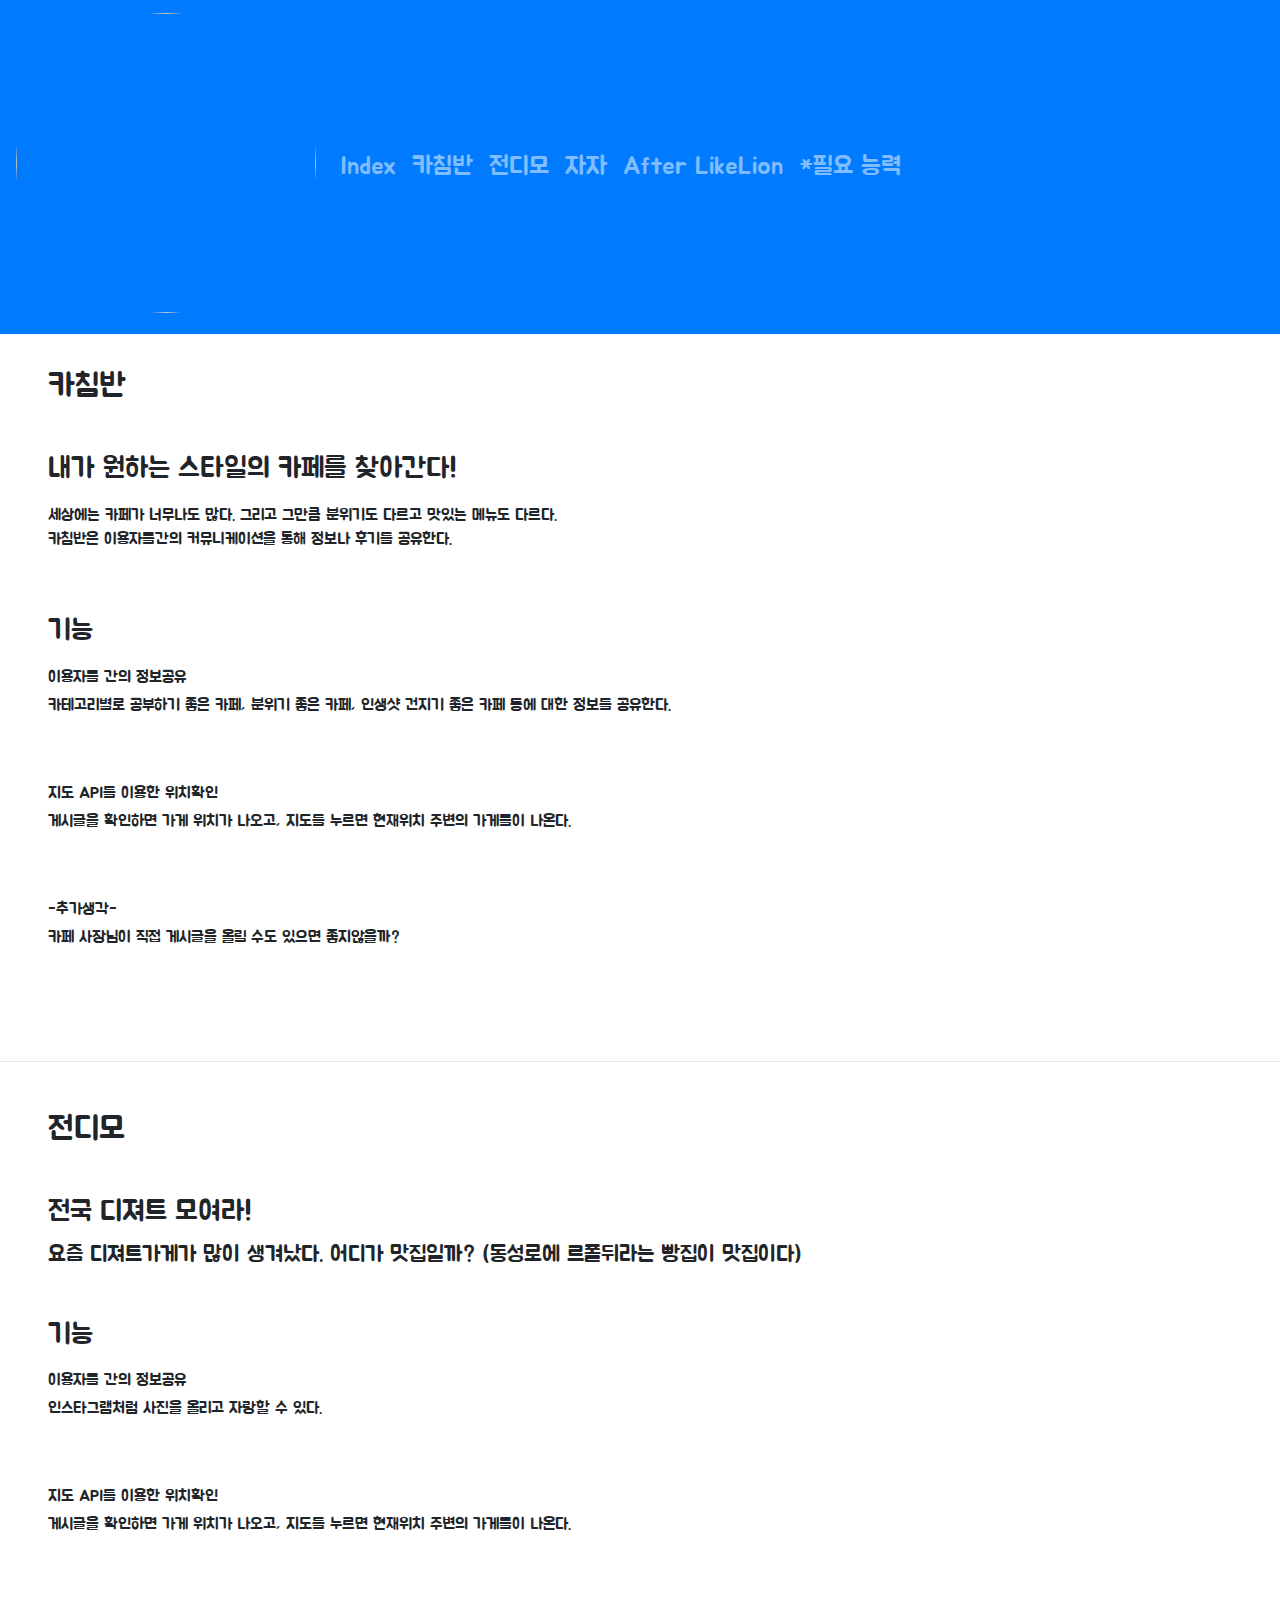
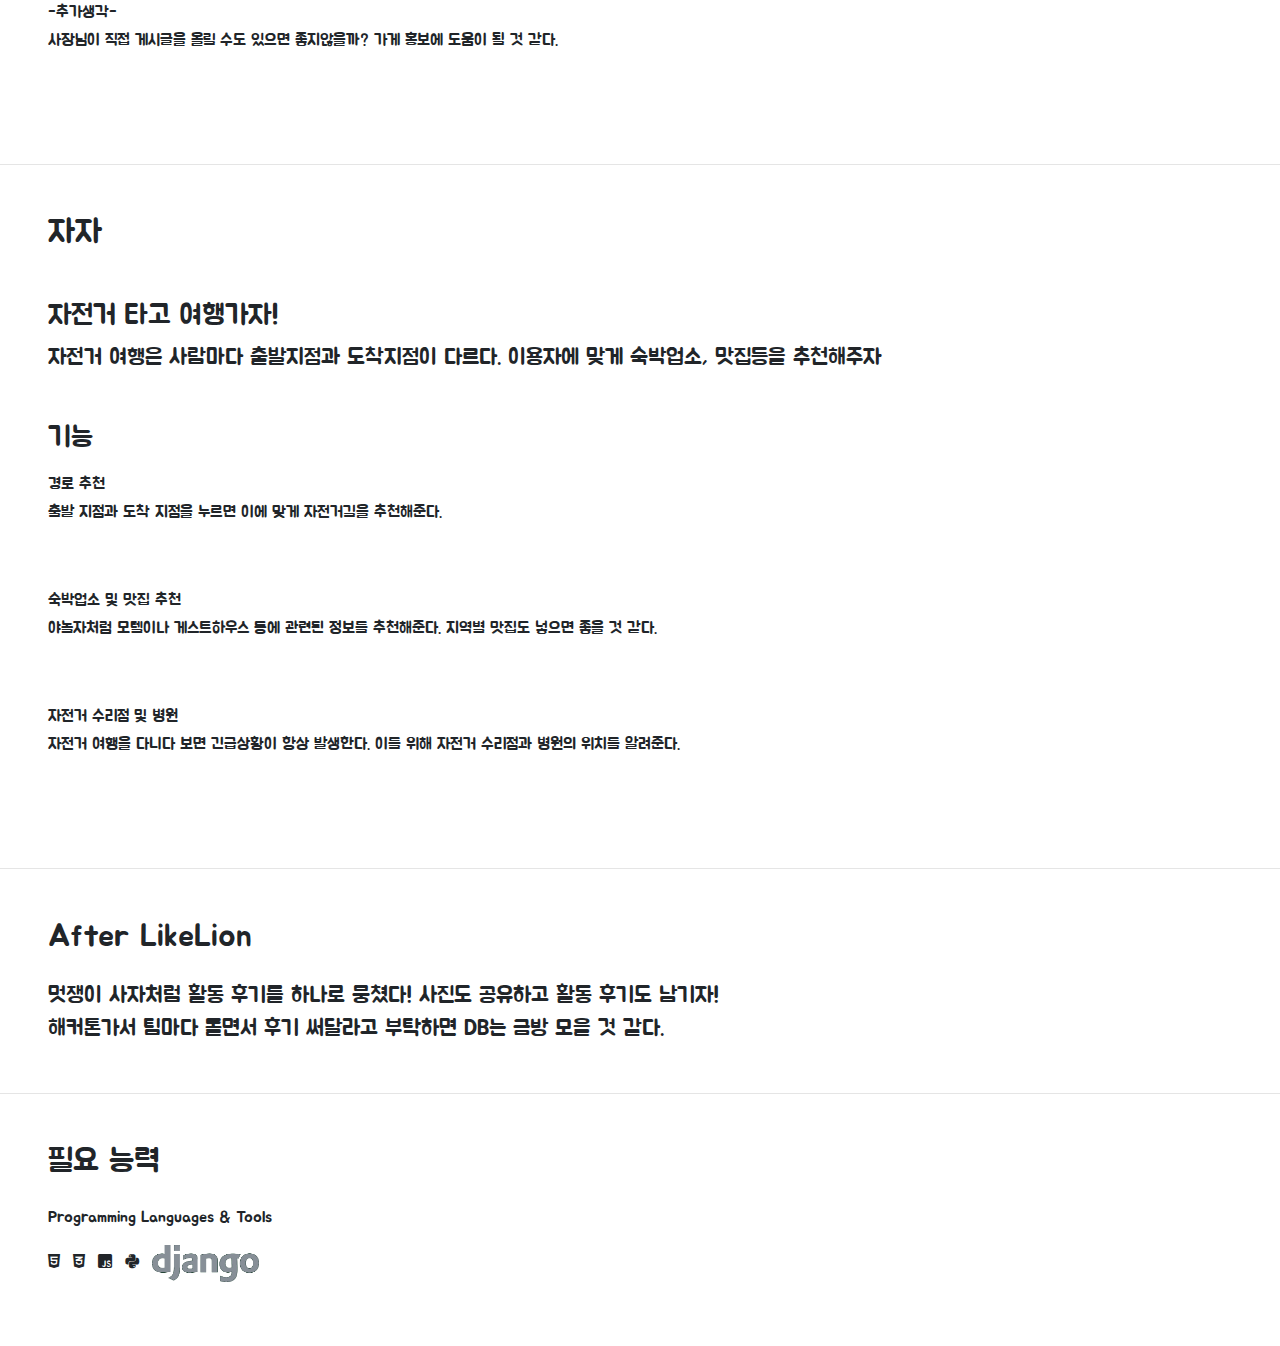
==== commit 11ee203d: "0325_profile" ====
--- a/idea.html
+++ b/idea.html
@@ -31,7 +31,7 @@
         <a class="navbar-brand js-scroll-trigger" href="#page-top">
             <span class="d-block d-lg-none">Clarence Taylor</span>
             <span class="d-none d-lg-block">
-                <img class="img-fluid img-profile rounded-circle mx-auto mb-2" src="img/profile.jpg" alt="">
+                <img class="img-fluid img-profile rounded-circle mx-auto mb-2" src="img/profile.jpg" alt="" style="width: 300px; height:300px;">
             </span>
         </a>
         <button class="navbar-toggler" type="button" data-toggle="collapse" data-target="#navbarSupportedContent"
